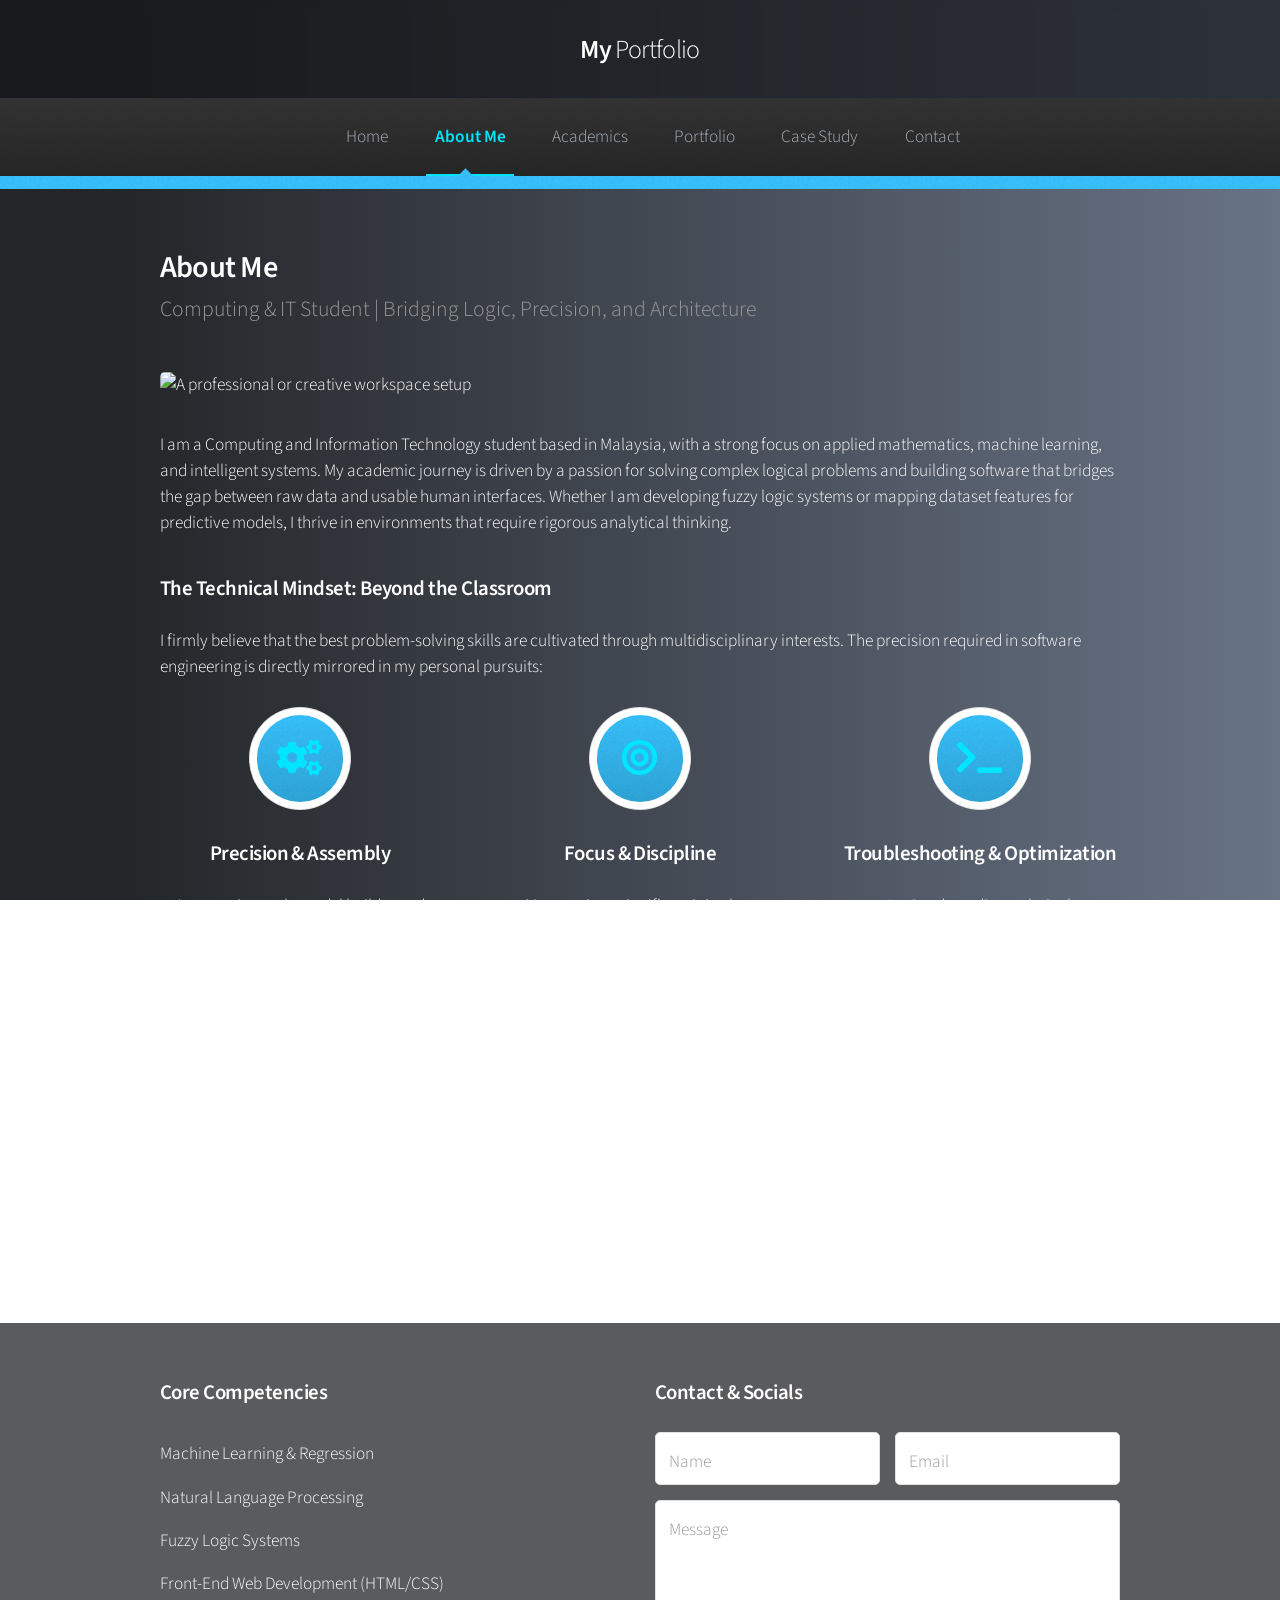
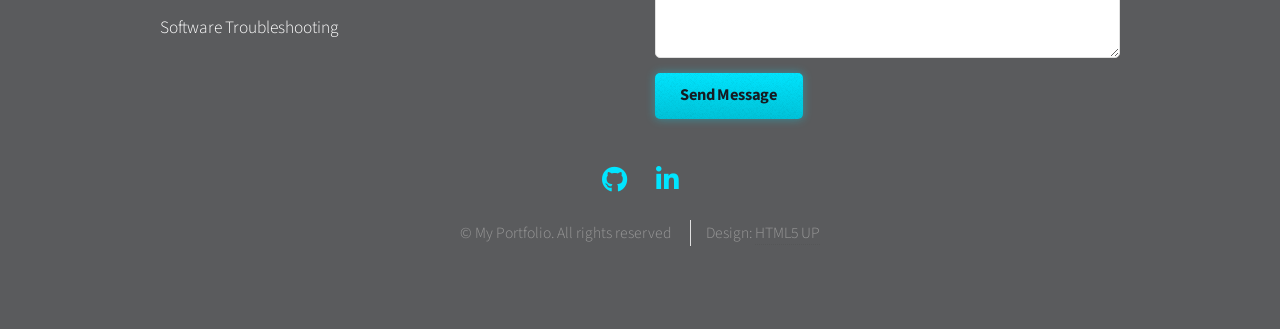
==== about.html @ 73c8ff6e "Add project files." ====
<!DOCTYPE HTML>
<html>
<head>
	<title>About Me | My Portfolio</title>
	<meta charset="utf-8" />
	<meta name="viewport" content="width=device-width, initial-scale=1, user-scalable=no" />
	<link rel="stylesheet" href="assets/css/main.css" />
</head>
<body class="is-preload">
	<div id="page-wrapper">

		<div id="header">

			<h1><a href="index.html" id="logo">My <em>Portfolio</em></a></h1>

			<nav id="nav">
				<ul>
					<li><a href="index.html">Home</a></li>
					<li class="current"><a href="about.html">About Me</a></li>
					<li><a href="academics.html">Academics</a></li>
					<li><a href="portfolio.html">Portfolio</a></li>
					<li><a href="project-details.html">Case Study</a></li>
					<li><a href="contact.html">Contact</a></li>
				</ul>
			</nav>

		</div>

		<section class="wrapper style1">
			<div class="container">
				<div id="content">

					<article>
						<header>
							<h2>About Me</h2>
							<p>Computing & IT Student | Bridging Logic, Precision, and Architecture</p>
						</header>

						<span class="image featured"><img src="images/pic05.jpg" alt="A professional or creative workspace setup" /></span>

						<p>I am a Computing and Information Technology student based in Malaysia, with a strong focus on applied mathematics, machine learning, and intelligent systems. My academic journey is driven by a passion for solving complex logical problems and building software that bridges the gap between raw data and usable human interfaces. Whether I am developing fuzzy logic systems or mapping dataset features for predictive models, I thrive in environments that require rigorous analytical thinking.</p>

						<h3>The Technical Mindset: Beyond the Classroom</h3>
						<p>I firmly believe that the best problem-solving skills are cultivated through multidisciplinary interests. The precision required in software engineering is directly mirrored in my personal pursuits:</p>

						<div class="row gtr-200">
							<section class="col-4 col-12-narrower">
								<div class="box highlight">
									<i class="icon solid major fa-cogs"></i>
									<h3>Precision & Assembly</h3>
									<p>As an active scale model builder and figure collector, I specialize in complex assembly and meticulous maintenance. This extreme patience translates directly to writing clean, modular code and structuring complex system architectures without losing sight of the smallest details.</p>
								</div>
							</section>
							<section class="col-4 col-12-narrower">
								<div class="box highlight">
									<i class="icon solid major fa-bullseye"></i>
									<h3>Focus & Discipline</h3>
									<p>My experience in rifle training has instilled a deep sense of discipline, absolute focus, and the ability to operate with precision under pressure—essential traits when debugging critical system failures or meeting strict project deadlines.</p>
								</div>
							</section>
							<section class="col-4 col-12-narrower">
								<div class="box highlight">
									<i class="icon solid major fa-terminal"></i>
									<h3>Troubleshooting & Optimization</h3>
									<p>I enjoy deep-dive technical troubleshooting, frequently modifying PC game files and deploying software extenders to resolve script conflicts, optimize hardware performance, and push system capabilities to their limits.</p>
								</div>
							</section>
						</div>

						<h3>Looking Forward</h3>
						<p>I am constantly expanding my technical stack. In the upcoming academic term, I will be deepening my expertise by taking advanced coursework in Neural Networks, Digital Image Processing, and Software Engineering. I am eager to apply these sophisticated computing concepts to practical, real-world development environments.</p>
					</article>

				</div>
			</div>
		</section>

		<div id="footer">
			<div class="container">
				<div class="row">
					<section class="col-6 col-12-narrower">
						<h3>Core Competencies</h3>
						<ul class="links">
							<li>Machine Learning & Regression</li>
							<li>Natural Language Processing</li>
							<li>Fuzzy Logic Systems</li>
							<li>Front-End Web Development (HTML/CSS)</li>
							<li>Software Troubleshooting</li>
						</ul>
					</section>
					<section class="col-6 col-12-narrower">
						<h3>Contact & Socials</h3>
						<form>
							<div class="row gtr-50">
								<div class="col-6 col-12-mobilep">
									<input type="text" name="name" id="name" placeholder="Name" />
								</div>
								<div class="col-6 col-12-mobilep">
									<input type="email" name="email" id="email" placeholder="Email" />
								</div>
								<div class="col-12">
									<textarea name="message" id="message" placeholder="Message" rows="5"></textarea>
								</div>
								<div class="col-12">
									<ul class="actions">
										<li><input type="submit" class="button alt" value="Send Message" /></li>
									</ul>
								</div>
							</div>
						</form>
					</section>
				</div>
			</div>

			<ul class="icons">
				<li><a href="#" class="icon brands fa-github"><span class="label">GitHub</span></a></li>
				<li><a href="#" class="icon brands fa-linkedin-in"><span class="label">LinkedIn</span></a></li>
			</ul>

			<div class="copyright">
				<ul class="menu">
					<li>&copy; My Portfolio. All rights reserved</li>
					<li>Design: <a href="http://html5up.net">HTML5 UP</a></li>
				</ul>
			</div>

		</div>

	</div>

	<script src="assets/js/jquery.min.js"></script>
	<script src="assets/js/jquery.dropotron.min.js"></script>
	<script src="assets/js/browser.min.js"></script>
	<script src="assets/js/breakpoints.min.js"></script>
	<script src="assets/js/util.js"></script>
	<script src="assets/js/main.js"></script>

</body>
</html>
---- assets/css/main.css ----
@import url("fontawesome-all.min.css");
@import url("https://fonts.googleapis.com/css?family=Source+Sans+Pro:300,300italic,600,600italic");

/*
	Arcana by HTML5 UP
	html5up.net | @ajlkn
	Free for personal and commercial use under the CCA 3.0 license (html5up.net/license)
*/

html, body, div, span, applet, object,
iframe, h1, h2, h3, h4, h5, h6, p, blockquote,
pre, a, abbr, acronym, address, big, cite,
code, del, dfn, em, img, ins, kbd, q, s, samp,
small, strike, strong, sub, sup, tt, var, b,
u, i, center, dl, dt, dd, ol, ul, li, fieldset,
form, label, legend, table, caption, tbody,
tfoot, thead, tr, th, td, article, aside,
canvas, details, embed, figure, figcaption,
footer, header, hgroup, menu, nav, output, ruby,
section, summary, time, mark, audio, video {
	margin: 0;
	padding: 0;
	border: 0;
	font-size: 100%;
	font: inherit;
	vertical-align: baseline;}

article, aside, details, figcaption, figure,
footer, header, hgroup, menu, nav, section {
	display: block;}

body {
	line-height: 1;
}

ol, ul {
	list-style: none;
}

blockquote, q {
	quotes: none;
}

	blockquote:before, blockquote:after, q:before, q:after {
		content: '';
		content: none;
	}

table {
	border-collapse: collapse;
	border-spacing: 0;
}

body {
	-webkit-text-size-adjust: none;
}

mark {
	background-color: transparent;
	color: inherit;
}

input::-moz-focus-inner {
	border: 0;
	padding: 0;
}

input, select, textarea {
	-moz-appearance: none;
	-webkit-appearance: none;
	-ms-appearance: none;
	appearance: none;
}

/* Basic */

	html {
		box-sizing: border-box;
	}

	*, *:before, *:after {
		box-sizing: inherit;
	}

	body {
		background: #f7f7f7 url("images/bg01.png");
	}

		body.is-preload *, body.is-preload *:before, body.is-preload *:after {
			-moz-animation: none !important;
			-webkit-animation: none !important;
			-ms-animation: none !important;
			animation: none !important;
			-moz-transition: none !important;
			-webkit-transition: none !important;
			-ms-transition: none !important;
			transition: none !important;
		}

	body, input, select, textarea {
		color: #474747;
		font-family: 'Source Sans Pro', sans-serif;
		font-size: 16pt;
		font-weight: 300;
		line-height: 1.65em;
	}

	a {
		-moz-transition: color 0.2s ease-in-out, border-color 0.2s ease-in-out, opacity 0.2s ease-in-out;
		-webkit-transition: color 0.2s ease-in-out, border-color 0.2s ease-in-out, opacity 0.2s ease-in-out;
		-ms-transition: color 0.2s ease-in-out, border-color 0.2s ease-in-out, opacity 0.2s ease-in-out;
		transition: color 0.2s ease-in-out, border-color 0.2s ease-in-out, opacity 0.2s ease-in-out;
		color: #37c0fb;
		text-decoration: none;
		border-bottom: dotted 1px;
	}

		a:hover {
			color: #37c0fb;
			border-bottom-color: transparent;
		}

	strong, b {
		font-weight: 600;
	}

	em, i {
		font-style: italic;
	}

	p, ul, ol, dl, table, blockquote {
		margin: 0 0 2em 0;
	}

	h1, h2, h3, h4, h5, h6 {
		color: inherit;
		font-weight: 600;
		line-height: 1.75em;
		margin-bottom: 1em;
	}

		h1 a, h2 a, h3 a, h4 a, h5 a, h6 a {
			color: inherit;
			text-decoration: none;
		}

		h1 em, h2 em, h3 em, h4 em, h5 em, h6 em {
			font-style: normal;
			font-weight: 300;
		}

	h2 {
		font-size: 1.75em;
		letter-spacing: -0.025em;
	}

	h3 {
		font-size: 1.2em;
		letter-spacing: -0.025em;
	}

	sub {
		font-size: 0.8em;
		position: relative;
		top: 0.5em;
	}

	sup {
		font-size: 0.8em;
		position: relative;
		top: -0.5em;
	}

	hr {
		border-top: solid 1px #e0e0e0;
		border: 0;
		margin-bottom: 1.5em;
	}

	blockquote {
		border-left: solid 0.5em #e0e0e0;
		font-style: italic;
		padding: 1em 0 1em 2em;
	}

/* Container */

	.container {
		margin: 0 auto;
		max-width: 100%;
		width: 1400px;
	}

		@media screen and (max-width: 1680px) {

			.container {
				width: 1200px;
			}

		}

		@media screen and (max-width: 1280px) {

			.container {
				width: 960px;
			}

		}

		@media screen and (max-width: 980px) {

			.container {
				width: 95%;
			}

		}

		@media screen and (max-width: 840px) {

			.container {
				width: 95%;
			}

		}

		@media screen and (max-width: 736px) {

			.container {
				width: 90%;
			}

		}

		@media screen and (max-width: 480px) {

			.container {
				width: 100%;
			}

		}

/* Row */

	.row {
		display: flex;
		flex-wrap: wrap;
		box-sizing: border-box;
		align-items: stretch;
	}

		.row > * {
			box-sizing: border-box;
		}

		.row.gtr-uniform > * > :last-child {
			margin-bottom: 0;
		}

		.row.aln-left {
			justify-content: flex-start;
		}

		.row.aln-center {
			justify-content: center;
		}

		.row.aln-right {
			justify-content: flex-end;
		}

		.row.aln-top {
			align-items: flex-start;
		}

		.row.aln-middle {
			align-items: center;
		}

		.row.aln-bottom {
			align-items: flex-end;
		}

		.row > .imp {
			order: -1;
		}

		.row > .col-1 {
			width: 8.33333%;
		}

		.row > .off-1 {
			margin-left: 8.33333%;
		}

		.row > .col-2 {
			width: 16.66667%;
		}

		.row > .off-2 {
			margin-left: 16.66667%;
		}

		.row > .col-3 {
			width: 25%;
		}

		.row > .off-3 {
			margin-left: 25%;
		}

		.row > .col-4 {
			width: 33.33333%;
		}

		.row > .off-4 {
			margin-left: 33.33333%;
		}

		.row > .col-5 {
			width: 41.66667%;
		}

		.row > .off-5 {
			margin-left: 41.66667%;
		}

		.row > .col-6 {
			width: 50%;
		}

		.row > .off-6 {
			margin-left: 50%;
		}

		.row > .col-7 {
			width: 58.33333%;
		}

		.row > .off-7 {
			margin-left: 58.33333%;
		}

		.row > .col-8 {
			width: 66.66667%;
		}

		.row > .off-8 {
			margin-left: 66.66667%;
		}

		.row > .col-9 {
			width: 75%;
		}

		.row > .off-9 {
			margin-left: 75%;
		}

		.row > .col-10 {
			width: 83.33333%;
		}

		.row > .off-10 {
			margin-left: 83.33333%;
		}

		.row > .col-11 {
			width: 91.66667%;
		}

		.row > .off-11 {
			margin-left: 91.66667%;
		}

		.row > .col-12 {
			width: 100%;
		}

		.row > .off-12 {
			margin-left: 100%;
		}

		.row.gtr-0 {
			margin-top: 0px;
			margin-left: 0px;
		}

			.row.gtr-0 > * {
				padding: 0px 0 0 0px;
			}

			.row.gtr-0.gtr-uniform {
				margin-top: 0px;
			}

				.row.gtr-0.gtr-uniform > * {
					padding-top: 0px;
				}

		.row.gtr-25 {
			margin-top: -12.5px;
			margin-left: -12.5px;
		}

			.row.gtr-25 > * {
				padding: 12.5px 0 0 12.5px;
			}

			.row.gtr-25.gtr-uniform {
				margin-top: -12.5px;
			}

				.row.gtr-25.gtr-uniform > * {
					padding-top: 12.5px;
				}

		.row.gtr-50 {
			margin-top: -25px;
			margin-left: -25px;
		}

			.row.gtr-50 > * {
				padding: 25px 0 0 25px;
			}

			.row.gtr-50.gtr-uniform {
				margin-top: -25px;
			}

				.row.gtr-50.gtr-uniform > * {
					padding-top: 25px;
				}

		.row {
			margin-top: -50px;
			margin-left: -50px;
		}

			.row > * {
				padding: 50px 0 0 50px;
			}

			.row.gtr-uniform {
				margin-top: -50px;
			}

				.row.gtr-uniform > * {
					padding-top: 50px;
				}

		.row.gtr-150 {
			margin-top: -75px;
			margin-left: -75px;
		}

			.row.gtr-150 > * {
				padding: 75px 0 0 75px;
			}

			.row.gtr-150.gtr-uniform {
				margin-top: -75px;
			}

				.row.gtr-150.gtr-uniform > * {
					padding-top: 75px;
				}

		.row.gtr-200 {
			margin-top: -100px;
			margin-left: -100px;
		}

			.row.gtr-200 > * {
				padding: 100px 0 0 100px;
			}

			.row.gtr-200.gtr-uniform {
				margin-top: -100px;
			}

				.row.gtr-200.gtr-uniform > * {
					padding-top: 100px;
				}

		@media screen and (max-width: 1680px) {

			.row {
				display: flex;
				flex-wrap: wrap;
				box-sizing: border-box;
				align-items: stretch;
			}

				.row > * {
					box-sizing: border-box;
				}

				.row.gtr-uniform > * > :last-child {
					margin-bottom: 0;
				}

				.row.aln-left {
					justify-content: flex-start;
				}

				.row.aln-center {
					justify-content: center;
				}

				.row.aln-right {
					justify-content: flex-end;
				}

				.row.aln-top {
					align-items: flex-start;
				}

				.row.aln-middle {
					align-items: center;
				}

				.row.aln-bottom {
					align-items: flex-end;
				}

				.row > .imp-wide {
					order: -1;
				}

				.row > .col-1-wide {
					width: 8.33333%;
				}

				.row > .off-1-wide {
					margin-left: 8.33333%;
				}

				.row > .col-2-wide {
					width: 16.66667%;
				}

				.row > .off-2-wide {
					margin-left: 16.66667%;
				}

				.row > .col-3-wide {
					width: 25%;
				}

				.row > .off-3-wide {
					margin-left: 25%;
				}

				.row > .col-4-wide {
					width: 33.33333%;
				}

				.row > .off-4-wide {
					margin-left: 33.33333%;
				}

				.row > .col-5-wide {
					width: 41.66667%;
				}

				.row > .off-5-wide {
					margin-left: 41.66667%;
				}

				.row > .col-6-wide {
					width: 50%;
				}

				.row > .off-6-wide {
					margin-left: 50%;
				}

				.row > .col-7-wide {
					width: 58.33333%;
				}

				.row > .off-7-wide {
					margin-left: 58.33333%;
				}

				.row > .col-8-wide {
					width: 66.66667%;
				}

				.row > .off-8-wide {
					margin-left: 66.66667%;
				}

				.row > .col-9-wide {
					width: 75%;
				}

				.row > .off-9-wide {
					margin-left: 75%;
				}

				.row > .col-10-wide {
					width: 83.33333%;
				}

				.row > .off-10-wide {
					margin-left: 83.33333%;
				}

				.row > .col-11-wide {
					width: 91.66667%;
				}

				.row > .off-11-wide {
					margin-left: 91.66667%;
				}

				.row > .col-12-wide {
					width: 100%;
				}

				.row > .off-12-wide {
					margin-left: 100%;
				}

				.row.gtr-0 {
					margin-top: 0px;
					margin-left: 0px;
				}

					.row.gtr-0 > * {
						padding: 0px 0 0 0px;
					}

					.row.gtr-0.gtr-uniform {
						margin-top: 0px;
					}

						.row.gtr-0.gtr-uniform > * {
							padding-top: 0px;
						}

				.row.gtr-25 {
					margin-top: -10px;
					margin-left: -10px;
				}

					.row.gtr-25 > * {
						padding: 10px 0 0 10px;
					}

					.row.gtr-25.gtr-uniform {
						margin-top: -10px;
					}

						.row.gtr-25.gtr-uniform > * {
							padding-top: 10px;
						}

				.row.gtr-50 {
					margin-top: -20px;
					margin-left: -20px;
				}

					.row.gtr-50 > * {
						padding: 20px 0 0 20px;
					}

					.row.gtr-50.gtr-uniform {
						margin-top: -20px;
					}

						.row.gtr-50.gtr-uniform > * {
							padding-top: 20px;
						}

				.row {
					margin-top: -40px;
					margin-left: -40px;
				}

					.row > * {
						padding: 40px 0 0 40px;
					}

					.row.gtr-uniform {
						margin-top: -40px;
					}

						.row.gtr-uniform > * {
							padding-top: 40px;
						}

				.row.gtr-150 {
					margin-top: -60px;
					margin-left: -60px;
				}

					.row.gtr-150 > * {
						padding: 60px 0 0 60px;
					}

					.row.gtr-150.gtr-uniform {
						margin-top: -60px;
					}

						.row.gtr-150.gtr-uniform > * {
							padding-top: 60px;
						}

				.row.gtr-200 {
					margin-top: -80px;
					margin-left: -80px;
				}

					.row.gtr-200 > * {
						padding: 80px 0 0 80px;
					}

					.row.gtr-200.gtr-uniform {
						margin-top: -80px;
					}

						.row.gtr-200.gtr-uniform > * {
							padding-top: 80px;
						}

		}

		@media screen and (max-width: 1280px) {

			.row {
				display: flex;
				flex-wrap: wrap;
				box-sizing: border-box;
				align-items: stretch;
			}

				.row > * {
					box-sizing: border-box;
				}

				.row.gtr-uniform > * > :last-child {
					margin-bottom: 0;
				}

				.row.aln-left {
					justify-content: flex-start;
				}

				.row.aln-center {
					justify-content: center;
				}

				.row.aln-right {
					justify-content: flex-end;
				}

				.row.aln-top {
					align-items: flex-start;
				}

				.row.aln-middle {
					align-items: center;
				}

				.row.aln-bottom {
					align-items: flex-end;
				}

				.row > .imp-normal {
					order: -1;
				}

				.row > .col-1-normal {
					width: 8.33333%;
				}

				.row > .off-1-normal {
					margin-left: 8.33333%;
				}

				.row > .col-2-normal {
					width: 16.66667%;
				}

				.row > .off-2-normal {
					margin-left: 16.66667%;
				}

				.row > .col-3-normal {
					width: 25%;
				}

				.row > .off-3-normal {
					margin-left: 25%;
				}

				.row > .col-4-normal {
					width: 33.33333%;
				}

				.row > .off-4-normal {
					margin-left: 33.33333%;
				}

				.row > .col-5-normal {
					width: 41.66667%;
				}

				.row > .off-5-normal {
					margin-left: 41.66667%;
				}

				.row > .col-6-normal {
					width: 50%;
				}

				.row > .off-6-normal {
					margin-left: 50%;
				}

				.row > .col-7-normal {
					width: 58.33333%;
				}

				.row > .off-7-normal {
					margin-left: 58.33333%;
				}

				.row > .col-8-normal {
					width: 66.66667%;
				}

				.row > .off-8-normal {
					margin-left: 66.66667%;
				}

				.row > .col-9-normal {
					width: 75%;
				}

				.row > .off-9-normal {
					margin-left: 75%;
				}

				.row > .col-10-normal {
					width: 83.33333%;
				}

				.row > .off-10-normal {
					margin-left: 83.33333%;
				}

				.row > .col-11-normal {
					width: 91.66667%;
				}

				.row > .off-11-normal {
					margin-left: 91.66667%;
				}

				.row > .col-12-normal {
					width: 100%;
				}

				.row > .off-12-normal {
					margin-left: 100%;
				}

				.row.gtr-0 {
					margin-top: 0px;
					margin-left: 0px;
				}

					.row.gtr-0 > * {
						padding: 0px 0 0 0px;
					}

					.row.gtr-0.gtr-uniform {
						margin-top: 0px;
					}

						.row.gtr-0.gtr-uniform > * {
							padding-top: 0px;
						}

				.row.gtr-25 {
					margin-top: -7.5px;
					margin-left: -7.5px;
				}

					.row.gtr-25 > * {
						padding: 7.5px 0 0 7.5px;
					}

					.row.gtr-25.gtr-uniform {
						margin-top: -7.5px;
					}

						.row.gtr-25.gtr-uniform > * {
							padding-top: 7.5px;
						}

				.row.gtr-50 {
					margin-top: -15px;
					margin-left: -15px;
				}

					.row.gtr-50 > * {
						padding: 15px 0 0 15px;
					}

					.row.gtr-50.gtr-uniform {
						margin-top: -15px;
					}

						.row.gtr-50.gtr-uniform > * {
							padding-top: 15px;
						}

				.row {
					margin-top: -30px;
					margin-left: -30px;
				}

					.row > * {
						padding: 30px 0 0 30px;
					}

					.row.gtr-uniform {
						margin-top: -30px;
					}

						.row.gtr-uniform > * {
							padding-top: 30px;
						}

				.row.gtr-150 {
					margin-top: -45px;
					margin-left: -45px;
				}

					.row.gtr-150 > * {
						padding: 45px 0 0 45px;
					}

					.row.gtr-150.gtr-uniform {
						margin-top: -45px;
					}

						.row.gtr-150.gtr-uniform > * {
							padding-top: 45px;
						}

				.row.gtr-200 {
					margin-top: -60px;
					margin-left: -60px;
				}

					.row.gtr-200 > * {
						padding: 60px 0 0 60px;
					}

					.row.gtr-200.gtr-uniform {
						margin-top: -60px;
					}

						.row.gtr-200.gtr-uniform > * {
							padding-top: 60px;
						}

		}

		@media screen and (max-width: 980px) {

			.row {
				display: flex;
				flex-wrap: wrap;
				box-sizing: border-box;
				align-items: stretch;
			}

				.row > * {
					box-sizing: border-box;
				}

				.row.gtr-uniform > * > :last-child {
					margin-bottom: 0;
				}

				.row.aln-left {
					justify-content: flex-start;
				}

				.row.aln-center {
					justify-content: center;
				}

				.row.aln-right {
					justify-content: flex-end;
				}

				.row.aln-top {
					align-items: flex-start;
				}

				.row.aln-middle {
					align-items: center;
				}

				.row.aln-bottom {
					align-items: flex-end;
				}

				.row > .imp-narrow {
					order: -1;
				}

				.row > .col-1-narrow {
					width: 8.33333%;
				}

				.row > .off-1-narrow {
					margin-left: 8.33333%;
				}

				.row > .col-2-narrow {
					width: 16.66667%;
				}

				.row > .off-2-narrow {
					margin-left: 16.66667%;
				}

				.row > .col-3-narrow {
					width: 25%;
				}

				.row > .off-3-narrow {
					margin-left: 25%;
				}

				.row > .col-4-narrow {
					width: 33.33333%;
				}

				.row > .off-4-narrow {
					margin-left: 33.33333%;
				}

				.row > .col-5-narrow {
					width: 41.66667%;
				}

				.row > .off-5-narrow {
					margin-left: 41.66667%;
				}

				.row > .col-6-narrow {
					width: 50%;
				}

				.row > .off-6-narrow {
					margin-left: 50%;
				}

				.row > .col-7-narrow {
					width: 58.33333%;
				}

				.row > .off-7-narrow {
					margin-left: 58.33333%;
				}

				.row > .col-8-narrow {
					width: 66.66667%;
				}

				.row > .off-8-narrow {
					margin-left: 66.66667%;
				}

				.row > .col-9-narrow {
					width: 75%;
				}

				.row > .off-9-narrow {
					margin-left: 75%;
				}

				.row > .col-10-narrow {
					width: 83.33333%;
				}

				.row > .off-10-narrow {
					margin-left: 83.33333%;
				}

				.row > .col-11-narrow {
					width: 91.66667%;
				}

				.row > .off-11-narrow {
					margin-left: 91.66667%;
				}

				.row > .col-12-narrow {
					width: 100%;
				}

				.row > .off-12-narrow {
					margin-left: 100%;
				}

				.row.gtr-0 {
					margin-top: 0px;
					margin-left: 0px;
				}

					.row.gtr-0 > * {
						padding: 0px 0 0 0px;
					}

					.row.gtr-0.gtr-uniform {
						margin-top: 0px;
					}

						.row.gtr-0.gtr-uniform > * {
							padding-top: 0px;
						}

				.row.gtr-25 {
					margin-top: -7.5px;
					margin-left: -7.5px;
				}

					.row.gtr-25 > * {
						padding: 7.5px 0 0 7.5px;
					}

					.row.gtr-25.gtr-uniform {
						margin-top: -7.5px;
					}

						.row.gtr-25.gtr-uniform > * {
							padding-top: 7.5px;
						}

				.row.gtr-50 {
					margin-top: -15px;
					margin-left: -15px;
				}

					.row.gtr-50 > * {
						padding: 15px 0 0 15px;
					}

					.row.gtr-50.gtr-uniform {
						margin-top: -15px;
					}

						.row.gtr-50.gtr-uniform > * {
							padding-top: 15px;
						}

				.row {
					margin-top: -30px;
					margin-left: -30px;
				}

					.row > * {
						padding: 30px 0 0 30px;
					}

					.row.gtr-uniform {
						margin-top: -30px;
					}

						.row.gtr-uniform > * {
							padding-top: 30px;
						}

				.row.gtr-150 {
					margin-top: -45px;
					margin-left: -45px;
				}

					.row.gtr-150 > * {
						padding: 45px 0 0 45px;
					}

					.row.gtr-150.gtr-uniform {
						margin-top: -45px;
					}

						.row.gtr-150.gtr-uniform > * {
							padding-top: 45px;
						}

				.row.gtr-200 {
					margin-top: -60px;
					margin-left: -60px;
				}

					.row.gtr-200 > * {
						padding: 60px 0 0 60px;
					}

					.row.gtr-200.gtr-uniform {
						margin-top: -60px;
					}

						.row.gtr-200.gtr-uniform > * {
							padding-top: 60px;
						}

		}

		@media screen and (max-width: 840px) {

			.row {
				display: flex;
				flex-wrap: wrap;
				box-sizing: border-box;
				align-items: stretch;
			}

				.row > * {
					box-sizing: border-box;
				}

				.row.gtr-uniform > * > :last-child {
					margin-bottom: 0;
				}

				.row.aln-left {
					justify-content: flex-start;
				}

				.row.aln-center {
					justify-content: center;
				}

				.row.aln-right {
					justify-content: flex-end;
				}

				.row.aln-top {
					align-items: flex-start;
				}

				.row.aln-middle {
					align-items: center;
				}

				.row.aln-bottom {
					align-items: flex-end;
				}

				.row > .imp-narrower {
					order: -1;
				}

				.row > .col-1-narrower {
					width: 8.33333%;
				}

				.row > .off-1-narrower {
					margin-left: 8.33333%;
				}

				.row > .col-2-narrower {
					width: 16.66667%;
				}

				.row > .off-2-narrower {
					margin-left: 16.66667%;
				}

				.row > .col-3-narrower {
					width: 25%;
				}

				.row > .off-3-narrower {
					margin-left: 25%;
				}

				.row > .col-4-narrower {
					width: 33.33333%;
				}

				.row > .off-4-narrower {
					margin-left: 33.33333%;
				}

				.row > .col-5-narrower {
					width: 41.66667%;
				}

				.row > .off-5-narrower {
					margin-left: 41.66667%;
				}

				.row > .col-6-narrower {
					width: 50%;
				}

				.row > .off-6-narrower {
					margin-left: 50%;
				}

				.row > .col-7-narrower {
					width: 58.33333%;
				}

				.row > .off-7-narrower {
					margin-left: 58.33333%;
				}

				.row > .col-8-narrower {
					width: 66.66667%;
				}

				.row > .off-8-narrower {
					margin-left: 66.66667%;
				}

				.row > .col-9-narrower {
					width: 75%;
				}

				.row > .off-9-narrower {
					margin-left: 75%;
				}

				.row > .col-10-narrower {
					width: 83.33333%;
				}

				.row > .off-10-narrower {
					margin-left: 83.33333%;
				}

				.row > .col-11-narrower {
					width: 91.66667%;
				}

				.row > .off-11-narrower {
					margin-left: 91.66667%;
				}

				.row > .col-12-narrower {
					width: 100%;
				}

				.row > .off-12-narrower {
					margin-left: 100%;
				}

				.row.gtr-0 {
					margin-top: 0px;
					margin-left: 0px;
				}

					.row.gtr-0 > * {
						padding: 0px 0 0 0px;
					}

					.row.gtr-0.gtr-uniform {
						margin-top: 0px;
					}

						.row.gtr-0.gtr-uniform > * {
							padding-top: 0px;
						}

				.row.gtr-25 {
					margin-top: -7.5px;
					margin-left: -7.5px;
				}

					.row.gtr-25 > * {
						padding: 7.5px 0 0 7.5px;
					}

					.row.gtr-25.gtr-uniform {
						margin-top: -7.5px;
					}

						.row.gtr-25.gtr-uniform > * {
							padding-top: 7.5px;
						}

				.row.gtr-50 {
					margin-top: -15px;
					margin-left: -15px;
				}

					.row.gtr-50 > * {
						padding: 15px 0 0 15px;
					}

					.row.gtr-50.gtr-uniform {
						margin-top: -15px;
					}

						.row.gtr-50.gtr-uniform > * {
							padding-top: 15px;
						}

				.row {
					margin-top: -30px;
					margin-left: -30px;
				}

					.row > * {
						padding: 30px 0 0 30px;
					}

					.row.gtr-uniform {
						margin-top: -30px;
					}

						.row.gtr-uniform > * {
							padding-top: 30px;
						}

				.row.gtr-150 {
					margin-top: -45px;
					margin-left: -45px;
				}

					.row.gtr-150 > * {
						padding: 45px 0 0 45px;
					}

					.row.gtr-150.gtr-uniform {
						margin-top: -45px;
					}

						.row.gtr-150.gtr-uniform > * {
							padding-top: 45px;
						}

				.row.gtr-200 {
					margin-top: -60px;
					margin-left: -60px;
				}

					.row.gtr-200 > * {
						padding: 60px 0 0 60px;
					}

					.row.gtr-200.gtr-uniform {
						margin-top: -60px;
					}

						.row.gtr-200.gtr-uniform > * {
							padding-top: 60px;
						}

		}

		@media screen and (max-width: 736px) {

			.row {
				display: flex;
				flex-wrap: wrap;
				box-sizing: border-box;
				align-items: stretch;
			}

				.row > * {
					box-sizing: border-box;
				}

				.row.gtr-uniform > * > :last-child {
					margin-bottom: 0;
				}

				.row.aln-left {
					justify-content: flex-start;
				}

				.row.aln-center {
					justify-content: center;
				}

				.row.aln-right {
					justify-content: flex-end;
				}

				.row.aln-top {
					align-items: flex-start;
				}

				.row.aln-middle {
					align-items: center;
				}

				.row.aln-bottom {
					align-items: flex-end;
				}

				.row > .imp-mobile {
					order: -1;
				}

				.row > .col-1-mobile {
					width: 8.33333%;
				}

				.row > .off-1-mobile {
					margin-left: 8.33333%;
				}

				.row > .col-2-mobile {
					width: 16.66667%;
				}

				.row > .off-2-mobile {
					margin-left: 16.66667%;
				}

				.row > .col-3-mobile {
					width: 25%;
				}

				.row > .off-3-mobile {
					margin-left: 25%;
				}

				.row > .col-4-mobile {
					width: 33.33333%;
				}

				.row > .off-4-mobile {
					margin-left: 33.33333%;
				}

				.row > .col-5-mobile {
					width: 41.66667%;
				}

				.row > .off-5-mobile {
					margin-left: 41.66667%;
				}

				.row > .col-6-mobile {
					width: 50%;
				}

				.row > .off-6-mobile {
					margin-left: 50%;
				}

				.row > .col-7-mobile {
					width: 58.33333%;
				}

				.row > .off-7-mobile {
					margin-left: 58.33333%;
				}

				.row > .col-8-mobile {
					width: 66.66667%;
				}

				.row > .off-8-mobile {
					margin-left: 66.66667%;
				}

				.row > .col-9-mobile {
					width: 75%;
				}

				.row > .off-9-mobile {
					margin-left: 75%;
				}

				.row > .col-10-mobile {
					width: 83.33333%;
				}

				.row > .off-10-mobile {
					margin-left: 83.33333%;
				}

				.row > .col-11-mobile {
					width: 91.66667%;
				}

				.row > .off-11-mobile {
					margin-left: 91.66667%;
				}

				.row > .col-12-mobile {
					width: 100%;
				}

				.row > .off-12-mobile {
					margin-left: 100%;
				}

				.row.gtr-0 {
					margin-top: 0px;
					margin-left: 0px;
				}

					.row.gtr-0 > * {
						padding: 0px 0 0 0px;
					}

					.row.gtr-0.gtr-uniform {
						margin-top: 0px;
					}

						.row.gtr-0.gtr-uniform > * {
							padding-top: 0px;
						}

				.row.gtr-25 {
					margin-top: -5px;
					margin-left: -5px;
				}

					.row.gtr-25 > * {
						padding: 5px 0 0 5px;
					}

					.row.gtr-25.gtr-uniform {
						margin-top: -5px;
					}

						.row.gtr-25.gtr-uniform > * {
							padding-top: 5px;
						}

				.row.gtr-50 {
					margin-top: -10px;
					margin-left: -10px;
				}

					.row.gtr-50 > * {
						padding: 10px 0 0 10px;
					}

					.row.gtr-50.gtr-uniform {
						margin-top: -10px;
					}

						.row.gtr-50.gtr-uniform > * {
							padding-top: 10px;
						}

				.row {
					margin-top: -20px;
					margin-left: -20px;
				}

					.row > * {
						padding: 20px 0 0 20px;
					}

					.row.gtr-uniform {
						margin-top: -20px;
					}

						.row.gtr-uniform > * {
							padding-top: 20px;
						}

				.row.gtr-150 {
					margin-top: -30px;
					margin-left: -30px;
				}

					.row.gtr-150 > * {
						padding: 30px 0 0 30px;
					}

					.row.gtr-150.gtr-uniform {
						margin-top: -30px;
					}

						.row.gtr-150.gtr-uniform > * {
							padding-top: 30px;
						}

				.row.gtr-200 {
					margin-top: -40px;
					margin-left: -40px;
				}

					.row.gtr-200 > * {
						padding: 40px 0 0 40px;
					}

					.row.gtr-200.gtr-uniform {
						margin-top: -40px;
					}

						.row.gtr-200.gtr-uniform > * {
							padding-top: 40px;
						}

		}

		@media screen and (max-width: 480px) {

			.row {
				display: flex;
				flex-wrap: wrap;
				box-sizing: border-box;
				align-items: stretch;
			}

				.row > * {
					box-sizing: border-box;
				}

				.row.gtr-uniform > * > :last-child {
					margin-bottom: 0;
				}

				.row.aln-left {
					justify-content: flex-start;
				}

				.row.aln-center {
					justify-content: center;
				}

				.row.aln-right {
					justify-content: flex-end;
				}

				.row.aln-top {
					align-items: flex-start;
				}

				.row.aln-middle {
					align-items: center;
				}

				.row.aln-bottom {
					align-items: flex-end;
				}

				.row > .imp-mobilep {
					order: -1;
				}

				.row > .col-1-mobilep {
					width: 8.33333%;
				}

				.row > .off-1-mobilep {
					margin-left: 8.33333%;
				}

				.row > .col-2-mobilep {
					width: 16.66667%;
				}

				.row > .off-2-mobilep {
					margin-left: 16.66667%;
				}

				.row > .col-3-mobilep {
					width: 25%;
				}

				.row > .off-3-mobilep {
					margin-left: 25%;
				}

				.row > .col-4-mobilep {
					width: 33.33333%;
				}

				.row > .off-4-mobilep {
					margin-left: 33.33333%;
				}

				.row > .col-5-mobilep {
					width: 41.66667%;
				}

				.row > .off-5-mobilep {
					margin-left: 41.66667%;
				}

				.row > .col-6-mobilep {
					width: 50%;
				}

				.row > .off-6-mobilep {
					margin-left: 50%;
				}

				.row > .col-7-mobilep {
					width: 58.33333%;
				}

				.row > .off-7-mobilep {
					margin-left: 58.33333%;
				}

				.row > .col-8-mobilep {
					width: 66.66667%;
				}

				.row > .off-8-mobilep {
					margin-left: 66.66667%;
				}

				.row > .col-9-mobilep {
					width: 75%;
				}

				.row > .off-9-mobilep {
					margin-left: 75%;
				}

				.row > .col-10-mobilep {
					width: 83.33333%;
				}

				.row > .off-10-mobilep {
					margin-left: 83.33333%;
				}

				.row > .col-11-mobilep {
					width: 91.66667%;
				}

				.row > .off-11-mobilep {
					margin-left: 91.66667%;
				}

				.row > .col-12-mobilep {
					width: 100%;
				}

				.row > .off-12-mobilep {
					margin-left: 100%;
				}

				.row.gtr-0 {
					margin-top: 0px;
					margin-left: 0px;
				}

					.row.gtr-0 > * {
						padding: 0px 0 0 0px;
					}

					.row.gtr-0.gtr-uniform {
						margin-top: 0px;
					}

						.row.gtr-0.gtr-uniform > * {
							padding-top: 0px;
						}

				.row.gtr-25 {
					margin-top: -5px;
					margin-left: -5px;
				}

					.row.gtr-25 > * {
						padding: 5px 0 0 5px;
					}

					.row.gtr-25.gtr-uniform {
						margin-top: -5px;
					}

						.row.gtr-25.gtr-uniform > * {
							padding-top: 5px;
						}

				.row.gtr-50 {
					margin-top: -10px;
					margin-left: -10px;
				}

					.row.gtr-50 > * {
						padding: 10px 0 0 10px;
					}

					.row.gtr-50.gtr-uniform {
						margin-top: -10px;
					}

						.row.gtr-50.gtr-uniform > * {
							padding-top: 10px;
						}

				.row {
					margin-top: -20px;
					margin-left: -20px;
				}

					.row > * {
						padding: 20px 0 0 20px;
					}

					.row.gtr-uniform {
						margin-top: -20px;
					}

						.row.gtr-uniform > * {
							padding-top: 20px;
						}

				.row.gtr-150 {
					margin-top: -30px;
					margin-left: -30px;
				}

					.row.gtr-150 > * {
						padding: 30px 0 0 30px;
					}

					.row.gtr-150.gtr-uniform {
						margin-top: -30px;
					}

						.row.gtr-150.gtr-uniform > * {
							padding-top: 30px;
						}

				.row.gtr-200 {
					margin-top: -40px;
					margin-left: -40px;
				}

					.row.gtr-200 > * {
						padding: 40px 0 0 40px;
					}

					.row.gtr-200.gtr-uniform {
						margin-top: -40px;
					}

						.row.gtr-200.gtr-uniform > * {
							padding-top: 40px;
						}

		}

/* Section/Article */

	section.special, article.special {
		text-align: center;
	}

	header p {
		color: #999;
		font-size: 1.25em;
		position: relative;
		margin-top: -1.25em;
		margin-bottom: 2.25em;
	}

	header.major {
		text-align: center;
		margin: 0 0 2em 0;
	}

		header.major h2 {
			font-size: 2.25em;
		}

		header.major p {
			position: relative;
			border-top: solid 1px #e0e0e0;
			padding: 1em 0 0 0;
			margin: 0;
			top: -1em;
			font-size: 1.5em;
			letter-spacing: -0.025em;
		}

	footer {
		margin: 0 0 3em 0;
	}

		footer > :last-child {
			margin-bottom: 0;
		}

		footer.major {
			padding-top: 3em;
		}

/* Form */

	input[type="text"],
	input[type="password"],
	input[type="email"],
	textarea {
		-moz-appearance: none;
		-webkit-appearance: none;
		-ms-appearance: none;
		appearance: none;
		-moz-transition: border-color 0.2s ease-in-out;
		-webkit-transition: border-color 0.2s ease-in-out;
		-ms-transition: border-color 0.2s ease-in-out;
		transition: border-color 0.2s ease-in-out;
		background: #fff;
		border: solid 1px #e0e0e0;
		border-radius: 5px;
		color: inherit;
		display: block;
		outline: 0;
		padding: 0.75em;
		text-decoration: none;
		width: 100%;
	}

		input[type="text"]:focus,
		input[type="password"]:focus,
		input[type="email"]:focus,
		textarea:focus {
			border-color: #37c0fb;
		}

	input[type="text"],
	input[type="password"],
	input[type="email"] {
		line-height: 1em;
	}

	label {
		display: block;
		color: inherit;
		font-weight: 600;
		line-height: 1.75em;
		margin-bottom: 0.5em;
	}

	::-webkit-input-placeholder {
		color: #999;
		position: relative;
		top: 3px;
	}

	:-moz-placeholder {
		color: #999;
	}

	::-moz-placeholder {
		color: #999;
	}

	:-ms-input-placeholder {
		color: #999;
	}

/* Image */

	.image {
		border: 0;
		display: inline-block;
		position: relative;
		border-radius: 5px;
	}

		.image img {
			display: block;
			border-radius: 5px;
		}

		.image.left {
			display: block;
			float: left;
			margin: 0 2em 2em 0;
			position: relative;
			top: 0.25em;
		}

			.image.left img {
				display: block;
				width: 100%;
			}

		.image.fit {
			display: block;
		}

			.image.fit img {
				display: block;
				width: 100%;
			}

		.image.featured {
			display: block;
			margin: 0 0 2em 0;
		}

			.image.featured img {
				display: block;
				width: 100%;
			}

/* Icon */

	.icon {
		text-decoration: none;
		position: relative;
		text-decoration: none;
	}

		.icon:before {
			-moz-osx-font-smoothing: grayscale;
			-webkit-font-smoothing: antialiased;
			display: inline-block;
			font-style: normal;
			font-variant: normal;
			text-rendering: auto;
			line-height: 1;
			text-transform: none !important;
			font-family: 'Font Awesome 5 Free';
			font-weight: 400;
		}

		.icon > .label {
			display: none;
		}

		.icon:before {
			line-height: inherit;
		}

		.icon.solid:before {
			font-weight: 900;
		}

		.icon.brands:before {
			font-family: 'Font Awesome 5 Brands';
		}

		.icon.major {
			text-align: center;
			cursor: default;
			background-color: #37c0fb;
			background-image: -moz-linear-gradient(top, rgba(0,0,0,0), rgba(0,0,0,0.15)), url("images/bg01.png");
			background-image: -webkit-linear-gradient(top, rgba(0,0,0,0), rgba(0,0,0,0.15)), url("images/bg01.png");
			background-image: -ms-linear-gradient(top, rgba(0,0,0,0), rgba(0,0,0,0.15)), url("images/bg01.png");
			background-image: linear-gradient(top, rgba(0,0,0,0), rgba(0,0,0,0.15)), url("images/bg01.png");
			color: #fff;
			border-radius: 100%;
			display: inline-block;
			width: 5em;
			height: 5em;
			line-height: 5em;
			box-shadow: 0 0 0 7px white, 0 0 0 8px #e0e0e0;
			margin: 0 0 2em 0;
		}

			.icon.major:before {
				font-size: 36px;
			}

/* Lists */

	ol {
		list-style: decimal;
		padding-left: 1.25em;
	}

		ol li {
			padding-left: 0.25em;
		}

	ul {
		list-style: disc;
		padding-left: 1em;
	}

		ul li {
			padding-left: 0.5em;
		}

/* Links */

	ul.links {
		list-style: none;
		padding-left: 0;
	}

		ul.links li {
			line-height: 2.5em;
			padding-left: 0;
		}

/* Icons */

	ul.icons {
		cursor: default;
		list-style: none;
		padding-left: 0;
	}

		ul.icons li {
			display: inline-block;
			line-height: 1em;
			padding-left: 1.5em;
		}

			ul.icons li:first-child {
				padding-left: 0;
			}

			ul.icons li a, ul.icons li span {
				font-size: 2em;
				border: 0;
			}

/* Menu */

	ul.menu {
		list-style: none;
		padding-left: 0;
	}

		ul.menu li {
			border-left: solid 1px #e0e0e0;
			display: inline-block;
			padding: 0 0 0 1em;
			margin: 0 0 0 1em;
		}

			ul.menu li:first-child {
				border-left: 0;
				margin-left: 0;
				padding-left: 0;
			}

/* Actions */

	ul.actions {
		display: -moz-flex;
		display: -webkit-flex;
		display: -ms-flex;
		display: flex;
		cursor: default;
		list-style: none;
		margin-left: -1em;
		padding-left: 0;
	}

		ul.actions li {
			padding: 0 0 0 1em;
			vertical-align: middle;
		}

		ul.actions.special {
			-moz-justify-content: center;
			-webkit-justify-content: center;
			-ms-justify-content: center;
			justify-content: center;
			width: 100%;
			margin-left: 0;
		}

			ul.actions.special li:first-child {
				padding-left: 0;
			}

		ul.actions.stacked {
			-moz-flex-direction: column;
			-webkit-flex-direction: column;
			-ms-flex-direction: column;
			flex-direction: column;
			margin-left: 0;
		}

			ul.actions.stacked li {
				padding: 1.25em 0 0 0;
			}

				ul.actions.stacked li:first-child {
					padding-top: 0;
				}

		ul.actions.fit {
			width: calc(100% + 1em);
		}

			ul.actions.fit li {
				-moz-flex-grow: 1;
				-webkit-flex-grow: 1;
				-ms-flex-grow: 1;
				flex-grow: 1;
				-moz-flex-shrink: 1;
				-webkit-flex-shrink: 1;
				-ms-flex-shrink: 1;
				flex-shrink: 1;
				width: 100%;
			}

				ul.actions.fit li > * {
					width: 100%;
				}

			ul.actions.fit.stacked {
				width: 100%;
			}

		@media screen and (max-width: 736px) {

			ul.actions:not(.fixed) {
				-moz-flex-direction: column;
				-webkit-flex-direction: column;
				-ms-flex-direction: column;
				flex-direction: column;
				margin-left: 0;
				width: 100% !important;
			}

				ul.actions:not(.fixed) li {
					-moz-flex-grow: 1;
					-webkit-flex-grow: 1;
					-ms-flex-grow: 1;
					flex-grow: 1;
					-moz-flex-shrink: 1;
					-webkit-flex-shrink: 1;
					-ms-flex-shrink: 1;
					flex-shrink: 1;
					padding: 1em 0 0 0;
					text-align: center;
					width: 100%;
				}

					ul.actions:not(.fixed) li > * {
						width: 100%;
					}

					ul.actions:not(.fixed) li:first-child {
						padding-top: 0;
					}

					ul.actions:not(.fixed) li input[type="submit"],
					ul.actions:not(.fixed) li input[type="reset"],
					ul.actions:not(.fixed) li input[type="button"],
					ul.actions:not(.fixed) li button,
					ul.actions:not(.fixed) li .button {
						width: 100%;
					}

						ul.actions:not(.fixed) li input[type="submit"].icon:before,
						ul.actions:not(.fixed) li input[type="reset"].icon:before,
						ul.actions:not(.fixed) li input[type="button"].icon:before,
						ul.actions:not(.fixed) li button.icon:before,
						ul.actions:not(.fixed) li .button.icon:before {
							margin-left: -0.5em;
						}

		}

/* Tables */

	table {
		width: 100%;
	}

		table.default {
			width: 100%;
		}

			table.default tbody tr {
				border-bottom: solid 1px #e0e0e0;
			}

			table.default td {
				padding: 0.5em 1em 0.5em 1em;
			}

			table.default th {
				font-weight: 600;
				padding: 0.5em 1em 0.5em 1em;
				text-align: left;
			}

			table.default thead {
				background-color: #555555;
				background-image: -moz-linear-gradient(top, rgba(0,0,0,0), rgba(0,0,0,0.15)), url("images/bg01.png");
				background-image: -webkit-linear-gradient(top, rgba(0,0,0,0), rgba(0,0,0,0.15)), url("images/bg01.png");
				background-image: -ms-linear-gradient(top, rgba(0,0,0,0), rgba(0,0,0,0.15)), url("images/bg01.png");
				background-image: linear-gradient(top, rgba(0,0,0,0), rgba(0,0,0,0.15)), url("images/bg01.png");
				color: #fff;
			}

/* Button */

	input[type="submit"],
	input[type="reset"],
	input[type="button"],
	button,
	.button {
		-moz-appearance: none;
		-webkit-appearance: none;
		-ms-appearance: none;
		appearance: none;
		-moz-transition: background-color 0.2s ease-in-out, color 0.2s ease-in-out, box-shadow 0.2s ease-in-out;
		-webkit-transition: background-color 0.2s ease-in-out, color 0.2s ease-in-out, box-shadow 0.2s ease-in-out;
		-ms-transition: background-color 0.2s ease-in-out, color 0.2s ease-in-out, box-shadow 0.2s ease-in-out;
		transition: background-color 0.2s ease-in-out, color 0.2s ease-in-out, box-shadow 0.2s ease-in-out;
		background-image: -moz-linear-gradient(top, rgba(0,0,0,0), rgba(0,0,0,0.15)), url("images/bg01.png");
		background-image: -webkit-linear-gradient(top, rgba(0,0,0,0), rgba(0,0,0,0.15)), url("images/bg01.png");
		background-image: -ms-linear-gradient(top, rgba(0,0,0,0), rgba(0,0,0,0.15)), url("images/bg01.png");
		background-image: linear-gradient(top, rgba(0,0,0,0), rgba(0,0,0,0.15)), url("images/bg01.png");
		background-color: #37c0fb;
		border-radius: 5px;
		border: 0;
		color: #fff;
		cursor: pointer;
		display: inline-block;
		padding: 0 1.5em;
		line-height: 2.75em;
		min-width: 9em;
		text-align: center;
		text-decoration: none;
		font-weight: 600;
		letter-spacing: -0.025em;
	}

		input[type="submit"]:hover,
		input[type="reset"]:hover,
		input[type="button"]:hover,
		button:hover,
		.button:hover {
			background-color: #50c8fc;
			color: #fff !important;
		}

		input[type="submit"]:active,
		input[type="reset"]:active,
		input[type="button"]:active,
		button:active,
		.button:active {
			background-color: #1eb8fb;
			color: #fff;
		}

		input[type="submit"].alt,
		input[type="reset"].alt,
		input[type="button"].alt,
		button.alt,
		.button.alt {
			background-color: #555555;
			color: #fff;
		}

			input[type="submit"].alt:hover,
			input[type="reset"].alt:hover,
			input[type="button"].alt:hover,
			button.alt:hover,
			.button.alt:hover {
				background-color: #626262;
			}

			input[type="submit"].alt:active,
			input[type="reset"].alt:active,
			input[type="button"].alt:active,
			button.alt:active,
			.button.alt:active {
				background-color: #484848;
			}

		input[type="submit"].icon:before,
		input[type="reset"].icon:before,
		input[type="button"].icon:before,
		button.icon:before,
		.button.icon:before {
			margin-right: 0.5em;
		}

		input[type="submit"].fit,
		input[type="reset"].fit,
		input[type="button"].fit,
		button.fit,
		.button.fit {
			width: 100%;
		}

		input[type="submit"].small,
		input[type="reset"].small,
		input[type="button"].small,
		button.small,
		.button.small {
			font-size: 0.8em;
		}

/* Box */

	.box.highlight {
		text-align: center;
	}

	.box.post {
		position: relative;
		margin: 0 0 2em 0;
	}

		.box.post:after {
			content: '';
			display: block;
			clear: both;
		}

		.box.post .inner {
			margin-left: calc(30% + 2em);
		}

			.box.post .inner > :last-child {
				margin-bottom: 0;
			}

		.box.post .image {
			width: 30%;
			margin: 0;
		}

/* Header */

	#header {
		text-align: center;
		padding: 3em 0 0 0;
		background-color: #fff;
		background-image: url("images/bg02.png"), url("images/bg02.png"), url("images/bg01.png");
		background-position: top left,					top left,					top left;
		background-size: 100% 6em,					100% 6em,					auto;
		background-repeat: no-repeat,					no-repeat,					repeat;
	}

		#header h1 {
			padding: 0 0 2.75em 0;
			margin: 0;
		}

			#header h1 a {
				font-size: 1.5em;
				letter-spacing: -0.025em;
				border: 0;
			}

	#nav {
		cursor: default;
		background-color: #333;
		background-image: -moz-linear-gradient(top, rgba(0,0,0,0), rgba(0,0,0,0.3)), url("images/bg01.png");
		background-image: -webkit-linear-gradient(top, rgba(0,0,0,0), rgba(0,0,0,0.3)), url("images/bg01.png");
		background-image: -ms-linear-gradient(top, rgba(0,0,0,0), rgba(0,0,0,0.3)), url("images/bg01.png");
		background-image: linear-gradient(top, rgba(0,0,0,0), rgba(0,0,0,0.3)), url("images/bg01.png");
		padding: 0;
	}

		#nav:after {
			content: '';
			display: block;
			width: 100%;
			height: 0.75em;
			background-color: #37c0fb;
			background-image: url("images/bg01.png");
		}

		#nav > ul {
			margin: 0;
		}

			#nav > ul > li {
				position: relative;
				display: inline-block;
				margin-left: 1em;
			}

				#nav > ul > li a {
					color: #c0c0c0;
					text-decoration: none;
					border: 0;
					display: block;
					padding: 1.5em 0.5em 1.35em 0.5em;
				}

				#nav > ul > li:first-child {
					margin-left: 0;
				}

				#nav > ul > li:hover a {
					color: #fff;
				}

				#nav > ul > li.current {
					font-weight: 600;
				}

					#nav > ul > li.current:before {
						-moz-transform: rotateZ(45deg);
						-webkit-transform: rotateZ(45deg);
						-ms-transform: rotateZ(45deg);
						transform: rotateZ(45deg);
						width: 0.75em;
						height: 0.75em;
						content: '';
						display: block;
						position: absolute;
						bottom: -0.5em;
						left: 50%;
						margin-left: -0.375em;
						background-color: #37c0fb;
						background-image: url("images/bg01.png");
					}

					#nav > ul > li.current a {
						color: #fff;
					}

				#nav > ul > li.active a {
					color: #fff;
				}

				#nav > ul > li.active.current:before {
					opacity: 0;
				}

				#nav > ul > li > ul {
					display: none;
				}

/* Dropotron */

	.dropotron {
		background-image: -moz-linear-gradient(top, rgba(0,0,0,0.3), rgba(0,0,0,0)), url("images/bg01.png");
		background-image: -webkit-linear-gradient(top, rgba(0,0,0,0.3), rgba(0,0,0,0)), url("images/bg01.png");
		background-image: -ms-linear-gradient(top, rgba(0,0,0,0.3), rgba(0,0,0,0)), url("images/bg01.png");
		background-image: linear-gradient(top, rgba(0,0,0,0.3), rgba(0,0,0,0)), url("images/bg01.png");
		background-color: #333;
		border-radius: 5px;
		color: #fff;
		min-width: 10em;
		padding: 1em 0;
		text-align: center;
		box-shadow: 0 1em 1em 0 rgba(0, 0, 0, 0.5);
		list-style: none;
	}

		.dropotron > li {
			line-height: 2em;
			padding: 0 1.1em 0 1em;
		}

			.dropotron > li > a {
				color: #c0c0c0;
				text-decoration: none;
				border: 0;
			}

			.dropotron > li.active > a, .dropotron > li:hover > a {
				color: #fff;
			}

		.dropotron.level-0 {
			border-radius: 0 0 5px 5px;
			font-size: 0.9em;
			padding-top: 0;
			margin-top: -1px;
		}

/* Banner */

	#banner {
		background-image: url("../../images/banner.jpg");
		background-position: center center;
		background-size: cover;
		height: 28em;
		text-align: center;
		position: relative;
	}

		#banner header {
			position: absolute;
			bottom: 0;
			left: 0;
			width: 100%;
			background: #212121;
			background: rgba(27, 27, 27, 0.75);
			color: #fff;
			padding: 1.5em 0;
		}

			#banner header h2 {
				display: inline-block;
				margin: 0;
				font-size: 1.25em;
				vertical-align: middle;
			}

				#banner header h2 em {
					opacity: 0.75;
				}

				#banner header h2 a {
					border-bottom-color: rgba(255, 255, 255, 0.5);
				}

					#banner header h2 a:hover {
						border-bottom-color: transparent;
					}

			#banner header .button {
				vertical-align: middle;
				margin-left: 1em;
			}

/* Wrapper */

	.wrapper {
		padding: 5em 0 3em 0;
	}

		.wrapper.style1 {
			background: #fff;
		}

		.wrapper.style2 {
			background-color: #fff;
			background-image: url("images/bg02.png"), url("images/bg03.png"), url("images/bg01.png");
			background-position: top left,						bottom left,					top left;
			background-size: 100% 6em,						100% 6em,						auto;
			background-repeat: no-repeat,						no-repeat,						repeat;
		}

		.wrapper.style3 {
			background-color: #37c0fb;
			background-image: -moz-linear-gradient(top, rgba(0,0,0,0), rgba(0,0,0,0.15)), url("images/bg01.png");
			background-image: -webkit-linear-gradient(top, rgba(0,0,0,0), rgba(0,0,0,0.15)), url("images/bg01.png");
			background-image: -ms-linear-gradient(top, rgba(0,0,0,0), rgba(0,0,0,0.15)), url("images/bg01.png");
			background-image: linear-gradient(top, rgba(0,0,0,0), rgba(0,0,0,0.15)), url("images/bg01.png");
			color: #fff;
		}

			.wrapper.style3 .button {
				background: #fff;
				color: #474747;
			}

				.wrapper.style3 .button:hover {
					color: #37c0fb !important;
				}

/* CTA */

	#cta {
		text-align: center;
		padding: 3.5em 0;
	}

		#cta header h2 {
			display: inline-block;
			vertical-align: middle;
			margin: 0;
		}

		#cta header .button {
			vertical-align: middle;
			margin-left: 1em;
		}

/* Footer */

	#footer {
		padding: 4em 0 8em 0;
	}

		#footer a {
			color: inherit;
			border-bottom-color: rgba(71, 71, 71, 0.25);
		}

			#footer a:hover {
				color: #37c0fb;
				border-bottom-color: transparent;
			}

		#footer .container {
			margin-bottom: 4em;
		}

		#footer .icons {
			text-align: center;
			margin: 0;
		}

			#footer .icons a {
				color: #999;
			}

				#footer .icons a:hover {
					color: #474747;
				}

		#footer .copyright {
			color: #999;
			margin-top: 1.5em;
			text-align: center;
			font-size: 0.9em;
		}

/* Wide */

	@media screen and (max-width: 1680px) {

		/* Basic */

			body, input, select, textarea {
				font-size: 14pt;
				line-height: 1.5em;
			}

		/* Banner */

			#banner {
				height: 24em;
			}

	}

/* Normal */

	@media screen and (max-width: 1280px) {

		/* Basic */

			body, input, select, textarea {
				font-size: 13pt;
				line-height: 1.5em;
			}

		/* Lists */

			ol {
				padding-left: 1.25em;
			}

				ol li {
					padding-left: 0.25em;
				}

		/* Icons */

			ul.icons li a, ul.icons li span {
				font-size: 1.5em;
			}

		/* Header */

			#header {
				padding: 2em 0 0 0;
			}

				#header h1 {
					padding: 0 0 1.75em 0;
				}

		/* Banner */

			#banner {
				height: 20em;
			}

		/* Wrapper */

			.wrapper {
				padding: 3em 0 1em 0;
			}

		/* CTA */

			#cta {
				padding: 2em 0;
			}

		/* Footer */

			#footer {
				padding: 3em 0 3em 0;
			}

				#footer .container {
					margin-bottom: 1em;
				}

	}

/* Narrow */

	@media screen and (max-width: 980px) {

		/* Basic */

			body, input, select, textarea {
				font-size: 12pt;
				line-height: 1.5em;
			}

	}

/* Narrower */

	#navPanel, #titleBar {
		display: none;
	}

	@media screen and (max-width: 840px) {

		/* Basic */

			html, body {
				overflow-x: hidden;
			}

			body, input, select, textarea {
				font-size: 13pt;
			}

			h1, h2, h3, h4, h5, h6 {
				margin-bottom: 0.5em;
			}

			header p {
				margin-top: -0.75em;
			}

			header.major {
				text-align: center;
				margin: 0 0 2em 0;
			}

				header.major h2 {
					font-size: 1.75em;
				}

				header.major p {
					top: -0.25em;
					font-size: 1.25em;
				}

		/* Box */

			.box.highlight {
				text-align: left;
				position: relative;
				padding-left: 7em;
			}

				.box.highlight i {
					position: absolute;
					margin: 0;
					left: 0;
					top: 0.25em;
				}

			.box.post .inner {
				margin-left: calc(20% + 2em);
			}

			.box.post .image {
				width: 20%;
			}

		/* Header */

			#header {
				display: none;
			}

		/* Banner */

			#banner {
				height: 20em;
			}

				#banner header h2 {
					display: block;
				}

				#banner header .button {
					margin: 1em 0 0 0;
				}

		/* CTA */

			#cta {
				padding: 1.5em 0;
			}

				#cta header h2 {
					display: block;
				}

				#cta header .button {
					margin: 1em 0 0 0;
				}

		/* Footer */

			#footer {
				text-align: center;
			}

				#footer .container {
					margin-bottom: 4em;
				}

				#footer form .actions {
					-moz-justify-content: center;
					-webkit-justify-content: center;
					-ms-justify-content: center;
					justify-content: center;
					width: 100%;
					margin-left: 0;
				}

					#footer form .actions li:first-child {
						padding-left: 0;
					}

		/* Nav */

			#page-wrapper {
				-moz-backface-visibility: hidden;
				-webkit-backface-visibility: hidden;
				-ms-backface-visibility: hidden;
				backface-visibility: hidden;
				-moz-transition: -moz-transform 0.5s ease;
				-webkit-transition: -webkit-transform 0.5s ease;
				-ms-transition: -ms-transform 0.5s ease;
				transition: transform 0.5s ease;
				padding-bottom: 1px;
				padding-top: 44px;
			}

			#titleBar {
				-moz-backface-visibility: hidden;
				-webkit-backface-visibility: hidden;
				-ms-backface-visibility: hidden;
				backface-visibility: hidden;
				-moz-transition: -moz-transform 0.5s ease;
				-webkit-transition: -webkit-transform 0.5s ease;
				-ms-transition: -ms-transform 0.5s ease;
				transition: transform 0.5s ease;
				display: block;
				height: 44px;
				left: 0;
				position: fixed;
				top: 0;
				width: 100%;
				z-index: 10001;
				background-color: #333;
				background-image: -moz-linear-gradient(top, rgba(0,0,0,0), rgba(0,0,0,0.3)), url("images/bg01.png");
				background-image: -webkit-linear-gradient(top, rgba(0,0,0,0), rgba(0,0,0,0.3)), url("images/bg01.png");
				background-image: -ms-linear-gradient(top, rgba(0,0,0,0), rgba(0,0,0,0.3)), url("images/bg01.png");
				background-image: linear-gradient(top, rgba(0,0,0,0), rgba(0,0,0,0.3)), url("images/bg01.png");
				height: 44px;
				line-height: 44px;
				box-shadow: 0 4px 0 0 #37c0fb;
			}

				#titleBar .title {
					display: block;
					position: relative;
					font-weight: 600;
					text-align: center;
					color: #fff;
					z-index: 1;
				}

					#titleBar .title em {
						font-style: normal;
						font-weight: 300;
					}

				#titleBar .toggle {
					text-decoration: none;
					border: 0;
					height: 60px;
					left: 0;
					position: absolute;
					top: 0;
					width: 80px;
					z-index: 2;
				}

					#titleBar .toggle:before {
						-moz-osx-font-smoothing: grayscale;
						-webkit-font-smoothing: antialiased;
						display: inline-block;
						font-style: normal;
						font-variant: normal;
						text-rendering: auto;
						line-height: 1;
						text-transform: none !important;
						font-family: 'Font Awesome 5 Free';
						font-weight: 900;
					}

					#titleBar .toggle:before {
						content: '\f0c9';
						display: block;
						height: 44px;
						line-height: inherit;
						text-align: center;
						width: 44px;
						color: #fff;
						opacity: 0.5;
					}

					#titleBar .toggle:active:before {
						opacity: 0.75;
					}

			#navPanel {
				background-color: #1f1f1f;
				box-shadow: inset -1px 0 3px 0 rgba(0, 0, 0, 0.5);
				background-image: -moz-linear-gradient(left, rgba(0,0,0,0) 75%, rgba(0,0,0,0.15)), url("images/bg01.png");
				background-image: -webkit-linear-gradient(left, rgba(0,0,0,0) 75%, rgba(0,0,0,0.15)), url("images/bg01.png");
				background-image: -ms-linear-gradient(left, rgba(0,0,0,0) 75%, rgba(0,0,0,0.15)), url("images/bg01.png");
				background-image: linear-gradient(left, rgba(0,0,0,0) 75%, rgba(0,0,0,0.15)), url("images/bg01.png");
				-moz-backface-visibility: hidden;
				-webkit-backface-visibility: hidden;
				-ms-backface-visibility: hidden;
				backface-visibility: hidden;
				-moz-transform: translateX(-275px);
				-webkit-transform: translateX(-275px);
				-ms-transform: translateX(-275px);
				transform: translateX(-275px);
				-moz-transition: -moz-transform 0.5s ease;
				-webkit-transition: -webkit-transform 0.5s ease;
				-ms-transition: -ms-transform 0.5s ease;
				transition: transform 0.5s ease;
				display: block;
				height: 100%;
				left: 0;
				overflow-y: auto;
				position: fixed;
				top: 0;
				width: 275px;
				z-index: 10002;
			}

				#navPanel .link {
					border-bottom: 0;
					border-top: solid 1px rgba(255, 255, 255, 0.05);
					color: #888;
					display: block;
					height: 48px;
					line-height: 48px;
					padding: 0 1em 0 1em;
					text-decoration: none;
				}

					#navPanel .link:first-child {
						border-top: 0;
					}

					#navPanel .link.depth-0 {
						color: #fff;
					}

					#navPanel .link .indent-1 {
						display: inline-block;
						width: 1em;
					}

					#navPanel .link .indent-2 {
						display: inline-block;
						width: 2em;
					}

					#navPanel .link .indent-3 {
						display: inline-block;
						width: 3em;
					}

					#navPanel .link .indent-4 {
						display: inline-block;
						width: 4em;
					}

					#navPanel .link .indent-5 {
						display: inline-block;
						width: 5em;
					}

			body.navPanel-visible #page-wrapper {
				-moz-transform: translateX(275px);
				-webkit-transform: translateX(275px);
				-ms-transform: translateX(275px);
				transform: translateX(275px);
			}

			body.navPanel-visible #titleBar {
				-moz-transform: translateX(275px);
				-webkit-transform: translateX(275px);
				-ms-transform: translateX(275px);
				transform: translateX(275px);
			}

			body.navPanel-visible #navPanel {
				-moz-transform: translateX(0);
				-webkit-transform: translateX(0);
				-ms-transform: translateX(0);
				transform: translateX(0);
			}

	}

/* Mobile */

	@media screen and (max-width: 736px) {

		/* Basic */

			body, input, select, textarea {
				font-size: 11pt;
				line-height: 1.35em;
			}

			h2 {
				font-size: 1.25em;
				letter-spacing: 0;
				line-height: 1.35em;
			}

			h3 {
				font-size: 1em;
				letter-spacing: 0;
				line-height: 1.35em;
			}

			header p {
				margin-top: -0.5em;
				font-size: 1em;
			}

			header.major {
				padding: 0 20px;
			}

				header.major h2 {
					font-size: 1.25em;
				}

				header.major p {
					top: 0;
					margin-top: 1.25em;
					font-size: 1em;
				}

		/* Menu */

			ul.menu li {
				border: 0;
				padding: 0;
				margin: 0;
				display: block;
				line-height: 2em;
			}

		/* Banner */

			#banner {
				height: 18em;
			}

		/* Wrapper */

			.wrapper {
				padding: 2em 0 1px 0;
			}

	}

/* Mobile (Portrait) */

	@media screen and (max-width: 480px) {

		/* Icon */

			.icon.major {
				width: 4em;
				height: 4em;
				line-height: 4em;
				box-shadow: 0 0 0 7px white, 0 0 0 8px #e0e0e0;
			}

				.icon.major:before {
					font-size: 24px;
				}

		/* Button */

			input[type="submit"],
			input[type="reset"],
			input[type="button"],
			button,
			.button {
				width: 100%;
				display: block;
			}

		/* Box */

			.box.highlight {
				padding-left: calc(4em + 30px);
			}

			.box.post .inner {
				margin-left: calc(30% + 20px);
			}

			.box.post .image {
				width: 30%;
			}

		/* Banner */

			#banner {
				height: 20em;
			}

				#banner header {
					padding: 20px;
				}

		/* Wrapper */

			.wrapper {
				padding: 2em 20px 1px 20px;
			}

		/* CTA */

			#cta {
				padding: 20px;
			}

		/* Footer */

			#footer {
				padding: 2em 20px;
				text-align: left;
			}

	}

/* ==========================================================================
   NEON KAIJU AMBIENT LIGHTING OVERRIDES (BRIGHTER)
   ========================================================================== */

/* 1. Ambient Lighting Background */
body, #page-wrapper, #main, .wrapper {
	background: linear-gradient(to right, #242629 10%, #687385 100%) !important;
	background-attachment: fixed !important;
	color: #ffffff !important;
}

/* 2. Glass Effect Headers */
#header, #footer, #banner {
	background: rgba(20, 22, 25, 0.7) !important;
	backdrop-filter: blur(5px);
}

/* 3. Primary Text Headings */
h1, h2, h3, h4, h5, h6, strong {
	color: #ffffff !important;
}

/* 3. Navigation Bar (HCI Visibility of System Status) */
#nav > ul > li > a {
	color: #AAB2BB !important; /* Muted gray for inactive links */
}

#nav > ul > li:hover > a {
	color: #00E5FF !important; /* Godzilla Blue hover effect */
}

#nav > ul > li.current > a, #nav > ul > li.active > a {
	color: #00E5FF !important; /* Active page indicator */
	border-bottom: 2px solid #00E5FF; /* Subtle glow underline */
}

/* 4. Godzilla Blue Buttons & Interactive Elements */
input[type="submit"], input[type="reset"], input[type="button"], .button {
	background-color: #00E5FF !important; /* Godzilla Blue fill */
	color: #161B22 !important; /* Dark text inside button for contrast */
	font-weight: bold !important;
	border: none !important;
	box-shadow: 0 0 10px rgba(0, 229, 255, 0.4) !important; /* Subtle neon glow effect */
	transition: all 0.3s ease !important;
}

	input[type="submit"]:hover, input[type="reset"]:hover, input[type="button"]:hover, .button:hover {
		background-color: #D32F2F !important; /* Switches to Blood Red on hover! */
		color: #ffffff !important; /* White text on hover */
		box-shadow: 0 0 15px rgba(211, 47, 47, 0.6) !important;
	}

/* 5. Icons & Small Highlights */
.icon {
	color: #00E5FF !important; /* Turns all layout icons Godzilla Blue */
}
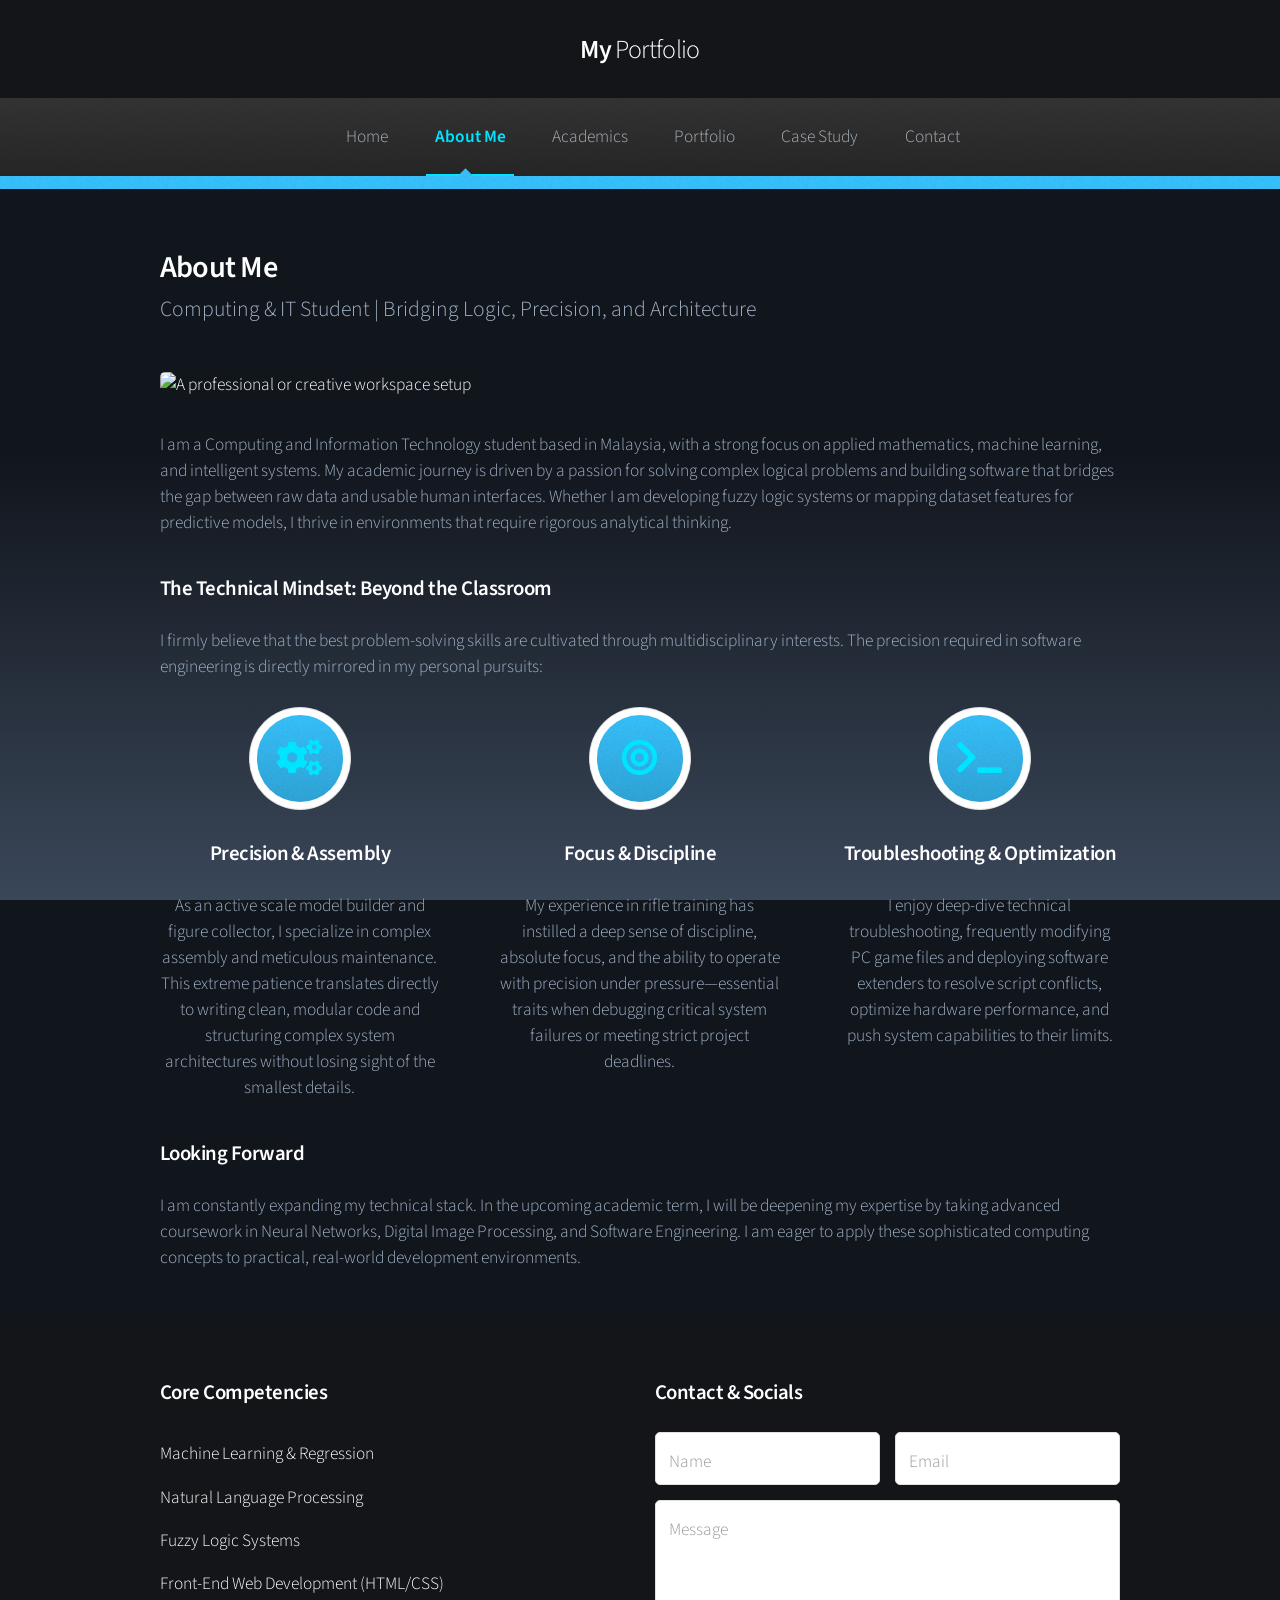
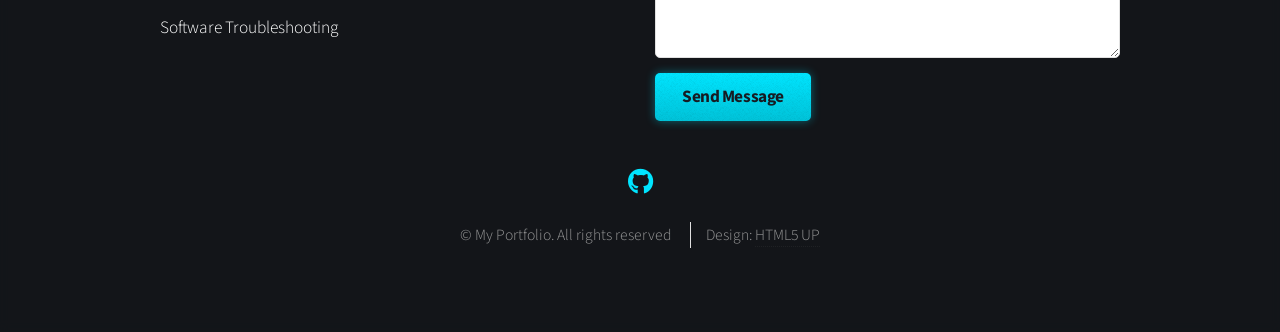
==== commit e5bdbfb6: "Update link to github Icon and the portfolio page and contact page." ====
--- a/about.html
+++ b/about.html
@@ -113,8 +113,7 @@
 			</div>
 
 			<ul class="icons">
-				<li><a href="#" class="icon brands fa-github"><span class="label">GitHub</span></a></li>
-				<li><a href="#" class="icon brands fa-linkedin-in"><span class="label">LinkedIn</span></a></li>
+				<li><a href="https://github.com/Dragoonjack" class="icon brands fa-github"><span class="label">GitHub</span></a></li>
 			</ul>
 
 			<div class="copyright">
--- a/assets/css/main.css
+++ b/assets/css/main.css
@@ -3360,14 +3360,26 @@
 	}
 
 /* ==========================================================================
-   NEON KAIJU AMBIENT LIGHTING OVERRIDES (BRIGHTER)
+   NEON KAIJU AMBIENT LIGHTING OVERRIDES (FIXED)
    ========================================================================== */
 
-/* 1. Ambient Lighting Background */
-body, #page-wrapper, #main, .wrapper {
-	background: linear-gradient(to right, #242629 10%, #687385 100%) !important;
+/* 1. Unified Ambient Background */
+body, #page-wrapper {
+	background-color: #11151C !important;
+	/* Starts dark at the top, stays dark until 50%, fades to grey at the bottom */
+	background-image: linear-gradient(to bottom, #11151C 0%, #11151C 50%, #3A4759 100%) !important;
 	background-attachment: fixed !important;
 	color: #ffffff !important;
+}
+
+/* Make sure the content boxes are transparent so the background shows through */
+#main, .wrapper, .wrapper.style1, .wrapper.style2, .wrapper.style3 {
+	background: transparent !important;
+}
+
+/* Keep text readable against the new background */
+#content p, #sidebar p, .box.highlight p {
+	color: #A0B2C6 !important;
 }
 
 /* 2. Glass Effect Headers */
@@ -3381,37 +3393,65 @@
 	color: #ffffff !important;
 }
 
-/* 3. Navigation Bar (HCI Visibility of System Status) */
+/* 4. Navigation Bar (HCI Visibility of System Status) */
 #nav > ul > li > a {
-	color: #AAB2BB !important; /* Muted gray for inactive links */
+	color: #AAB2BB !important;
 }
 
 #nav > ul > li:hover > a {
-	color: #00E5FF !important; /* Godzilla Blue hover effect */
+	color: #00E5FF !important;
 }
 
 #nav > ul > li.current > a, #nav > ul > li.active > a {
-	color: #00E5FF !important; /* Active page indicator */
-	border-bottom: 2px solid #00E5FF; /* Subtle glow underline */
+	color: #00E5FF !important;
+	border-bottom: 2px solid #00E5FF;
 }
 
-/* 4. Godzilla Blue Buttons & Interactive Elements */
+/* 5. Godzilla Blue Buttons & Interactive Elements */
 input[type="submit"], input[type="reset"], input[type="button"], .button {
-	background-color: #00E5FF !important; /* Godzilla Blue fill */
-	color: #161B22 !important; /* Dark text inside button for contrast */
+	background-color: #00E5FF !important;
+	color: #161B22 !important;
 	font-weight: bold !important;
 	border: none !important;
-	box-shadow: 0 0 10px rgba(0, 229, 255, 0.4) !important; /* Subtle neon glow effect */
+	box-shadow: 0 0 10px rgba(0, 229, 255, 0.4) !important;
 	transition: all 0.3s ease !important;
 }
 
 	input[type="submit"]:hover, input[type="reset"]:hover, input[type="button"]:hover, .button:hover {
-		background-color: #D32F2F !important; /* Switches to Blood Red on hover! */
-		color: #ffffff !important; /* White text on hover */
+		background-color: #D32F2F !important;
+		color: #ffffff !important;
 		box-shadow: 0 0 15px rgba(211, 47, 47, 0.6) !important;
 	}
 
-/* 5. Icons & Small Highlights */
+/* 6. Icons & Small Highlights */
 .icon {
-	color: #00E5FF !important; /* Turns all layout icons Godzilla Blue */
+	color: #00E5FF !important;
+}
+
+/* 7. Sleek Initials Logo Badge */
+.logo-badge {
+	display: inline-block;
+	background: #1F242C;
+	color: #00E5FF !important;
+	border: 2px solid #00E5FF;
+	border-radius: 50%;
+	width: 42px;
+	height: 42px;
+	line-height: 38px;
+	text-align: center;
+	font-weight: 800;
+	font-size: 0.7em;
+	margin-right: 12px;
+	letter-spacing: -0.5px;
+	box-shadow: 0 0 15px rgba(0, 229, 255, 0.4);
+	vertical-align: middle;
+	transition: all 0.3s ease;
+}
+
+/* Subtle pulse hover effect for your badge */
+#logo:hover .logo-badge {
+	background: #00E5FF;
+	color: #13171D !important;
+	box-shadow: 0 0 25px #00E5FF;
+	transform: scale(1.05);
 }
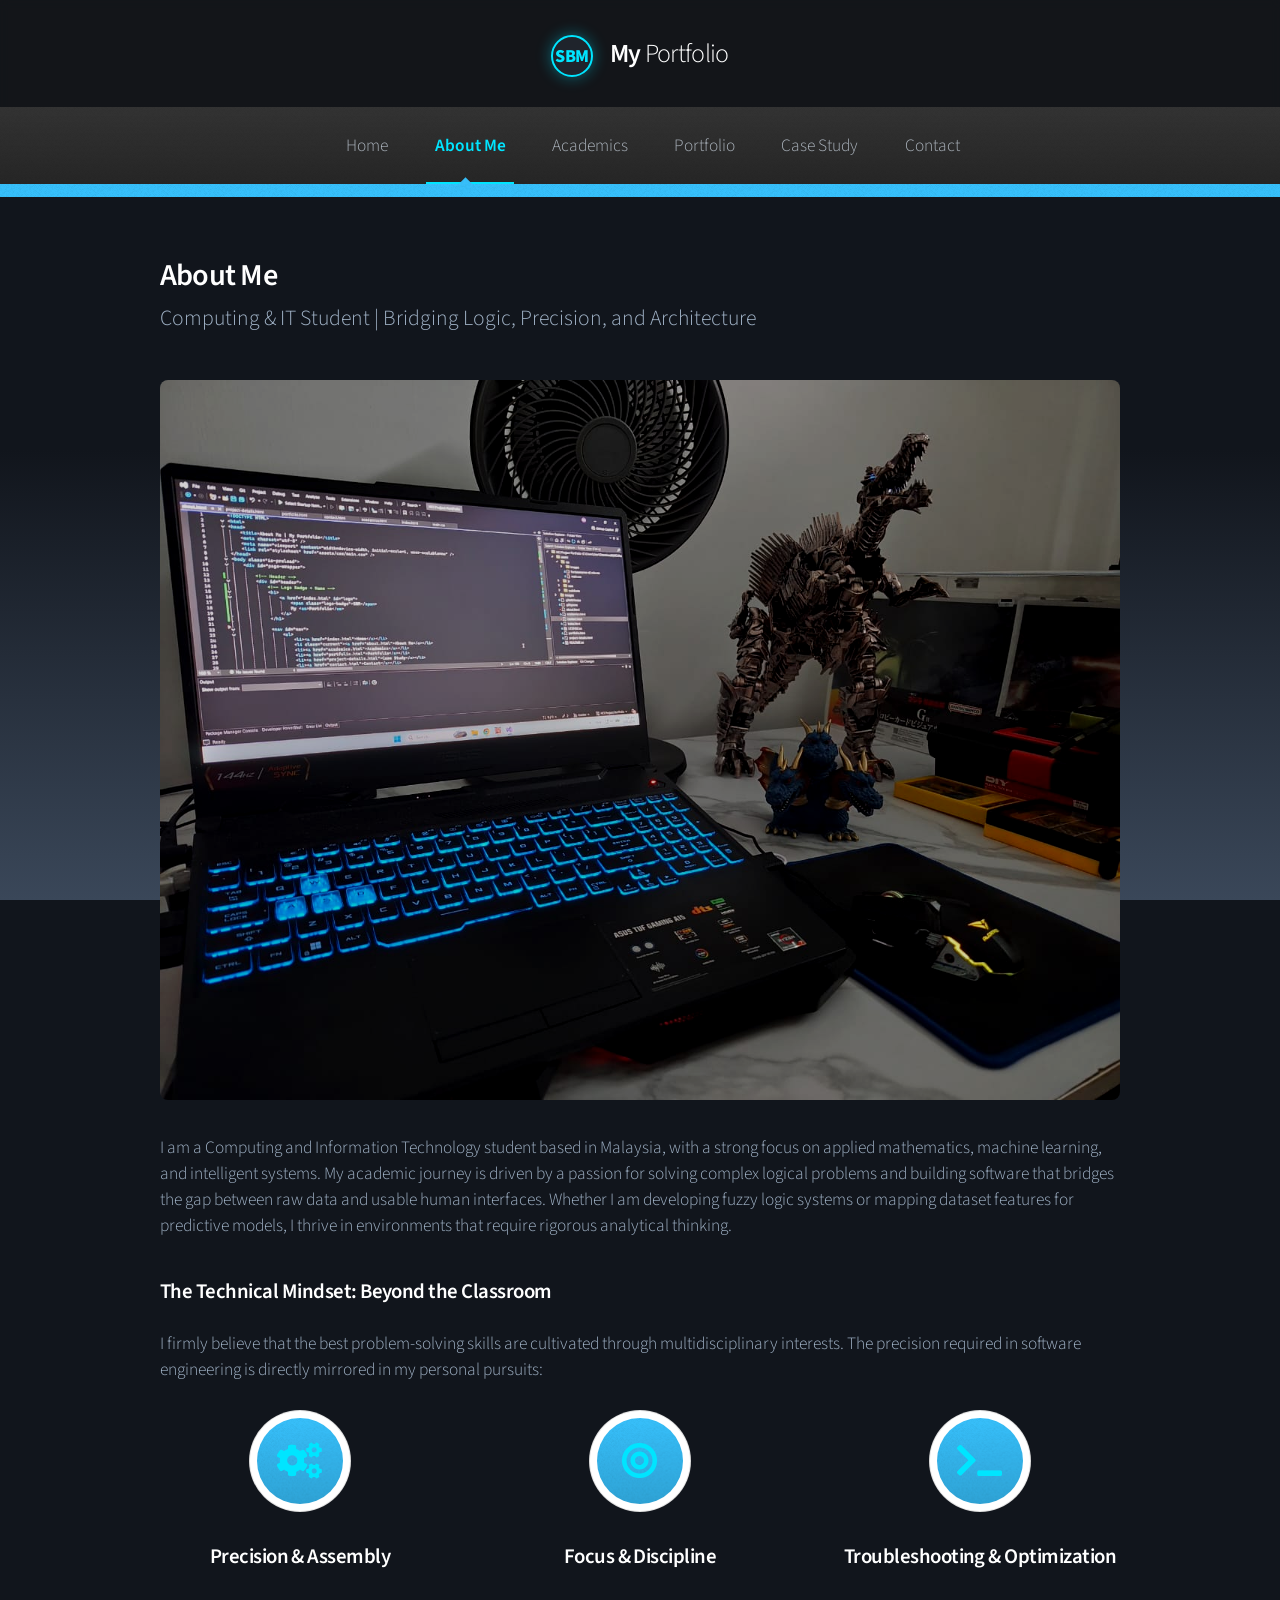
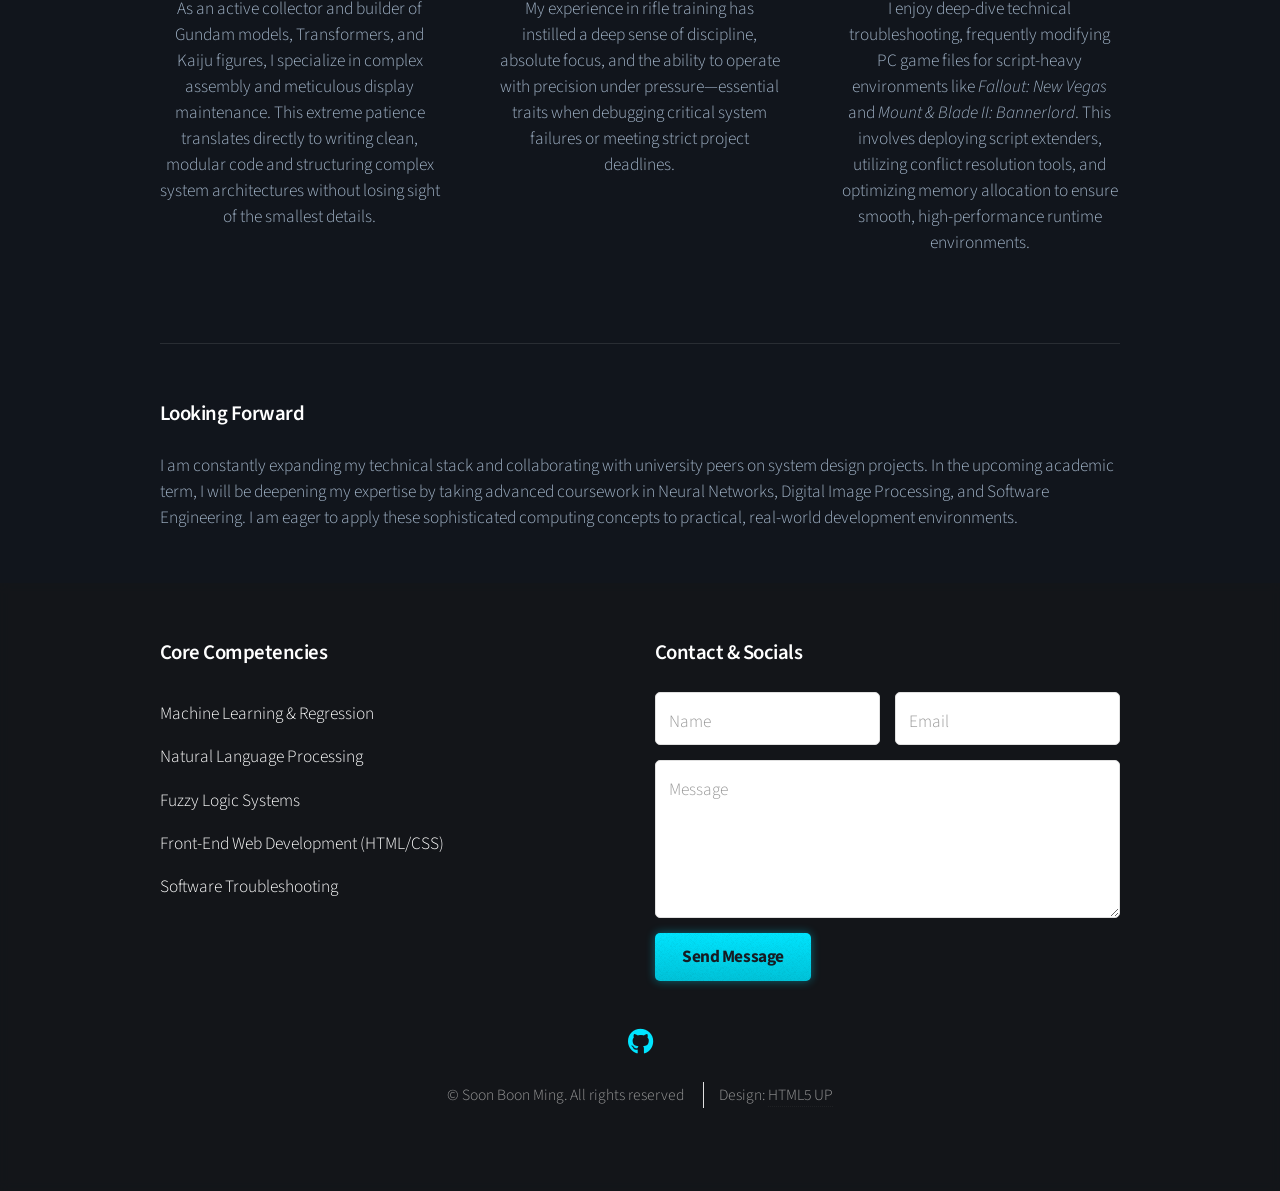
==== commit d9dd8df2: "Update on contact, about, and index page, and also added function on footer message button." ====
--- a/about.html
+++ b/about.html
@@ -9,9 +9,15 @@
 <body class="is-preload">
 	<div id="page-wrapper">
 
+		<!-- Header -->
 		<div id="header">
-
-			<h1><a href="index.html" id="logo">My <em>Portfolio</em></a></h1>
+			<!-- Logo Badge + Name -->
+			<h1>
+				<a href="index.html" id="logo">
+					<span class="logo-badge">SBM</span>
+					My <em>Portfolio</em>
+				</a>
+			</h1>
 
 			<nav id="nav">
 				<ul>
@@ -26,6 +32,7 @@
 
 		</div>
 
+		<!-- Main -->
 		<section class="wrapper style1">
 			<div class="container">
 				<div id="content">
@@ -36,7 +43,8 @@
 							<p>Computing & IT Student | Bridging Logic, Precision, and Architecture</p>
 						</header>
 
-						<span class="image featured"><img src="images/pic05.jpg" alt="A professional or creative workspace setup" /></span>
+						<!-- Hero Image Setup -->
+						<span class="image featured"><img src="images/workspace.webp" alt="My workspace and display setup" style="filter: brightness(0.8) contrast(1.1); border-radius: 8px;" /></span>
 
 						<p>I am a Computing and Information Technology student based in Malaysia, with a strong focus on applied mathematics, machine learning, and intelligent systems. My academic journey is driven by a passion for solving complex logical problems and building software that bridges the gap between raw data and usable human interfaces. Whether I am developing fuzzy logic systems or mapping dataset features for predictive models, I thrive in environments that require rigorous analytical thinking.</p>
 
@@ -44,13 +52,15 @@
 						<p>I firmly believe that the best problem-solving skills are cultivated through multidisciplinary interests. The precision required in software engineering is directly mirrored in my personal pursuits:</p>
 
 						<div class="row gtr-200">
+							<!-- Box 1: Models -->
 							<section class="col-4 col-12-narrower">
 								<div class="box highlight">
 									<i class="icon solid major fa-cogs"></i>
 									<h3>Precision & Assembly</h3>
-									<p>As an active scale model builder and figure collector, I specialize in complex assembly and meticulous maintenance. This extreme patience translates directly to writing clean, modular code and structuring complex system architectures without losing sight of the smallest details.</p>
+									<p>As an active collector and builder of Gundam models, Transformers, and Kaiju figures, I specialize in complex assembly and meticulous display maintenance. This extreme patience translates directly to writing clean, modular code and structuring complex system architectures without losing sight of the smallest details.</p>
 								</div>
 							</section>
+							<!-- Box 2: Rifle Training -->
 							<section class="col-4 col-12-narrower">
 								<div class="box highlight">
 									<i class="icon solid major fa-bullseye"></i>
@@ -58,23 +68,27 @@
 									<p>My experience in rifle training has instilled a deep sense of discipline, absolute focus, and the ability to operate with precision under pressure—essential traits when debugging critical system failures or meeting strict project deadlines.</p>
 								</div>
 							</section>
+							<!-- Box 3: Modding -->
 							<section class="col-4 col-12-narrower">
 								<div class="box highlight">
 									<i class="icon solid major fa-terminal"></i>
 									<h3>Troubleshooting & Optimization</h3>
-									<p>I enjoy deep-dive technical troubleshooting, frequently modifying PC game files and deploying software extenders to resolve script conflicts, optimize hardware performance, and push system capabilities to their limits.</p>
+									<p>I enjoy deep-dive technical troubleshooting, frequently modifying PC game files for script-heavy environments like <em>Fallout: New Vegas</em> and <em>Mount & Blade II: Bannerlord</em>. This involves deploying script extenders, utilizing conflict resolution tools, and optimizing memory allocation to ensure smooth, high-performance runtime environments.</p>
 								</div>
 							</section>
 						</div>
 
+						<hr style="border: 0; border-top: 1px solid rgba(255,255,255,0.1); margin: 3em 0;" />
+
 						<h3>Looking Forward</h3>
-						<p>I am constantly expanding my technical stack. In the upcoming academic term, I will be deepening my expertise by taking advanced coursework in Neural Networks, Digital Image Processing, and Software Engineering. I am eager to apply these sophisticated computing concepts to practical, real-world development environments.</p>
+						<p>I am constantly expanding my technical stack and collaborating with university peers on system design projects. In the upcoming academic term, I will be deepening my expertise by taking advanced coursework in Neural Networks, Digital Image Processing, and Software Engineering. I am eager to apply these sophisticated computing concepts to practical, real-world development environments.</p>
 					</article>
 
 				</div>
 			</div>
 		</section>
 
+		<!-- Footer -->
 		<div id="footer">
 			<div class="container">
 				<div class="row">
@@ -90,16 +104,17 @@
 					</section>
 					<section class="col-6 col-12-narrower">
 						<h3>Contact & Socials</h3>
-						<form>
+						<!-- Formspree Integration -->
+						<form action="https://formspree.io/f/YOUR_FORMSPREE_ENDPOINT" method="POST">
 							<div class="row gtr-50">
 								<div class="col-6 col-12-mobilep">
-									<input type="text" name="name" id="name" placeholder="Name" />
+									<input type="text" name="name" id="name" placeholder="Name" required />
 								</div>
 								<div class="col-6 col-12-mobilep">
-									<input type="email" name="email" id="email" placeholder="Email" />
+									<input type="email" name="email" id="email" placeholder="Email" required />
 								</div>
 								<div class="col-12">
-									<textarea name="message" id="message" placeholder="Message" rows="5"></textarea>
+									<textarea name="message" id="message" placeholder="Message" rows="5" required></textarea>
 								</div>
 								<div class="col-12">
 									<ul class="actions">
@@ -113,12 +128,12 @@
 			</div>
 
 			<ul class="icons">
-				<li><a href="https://github.com/Dragoonjack" class="icon brands fa-github"><span class="label">GitHub</span></a></li>
+				<li><a href="https://github.com/Dragoonjack" target="_blank" class="icon brands fa-github"><span class="label">GitHub</span></a></li>
 			</ul>
 
 			<div class="copyright">
 				<ul class="menu">
-					<li>&copy; My Portfolio. All rights reserved</li>
+					<li>&copy; Soon Boon Ming. All rights reserved</li>
 					<li>Design: <a href="http://html5up.net">HTML5 UP</a></li>
 				</ul>
 			</div>
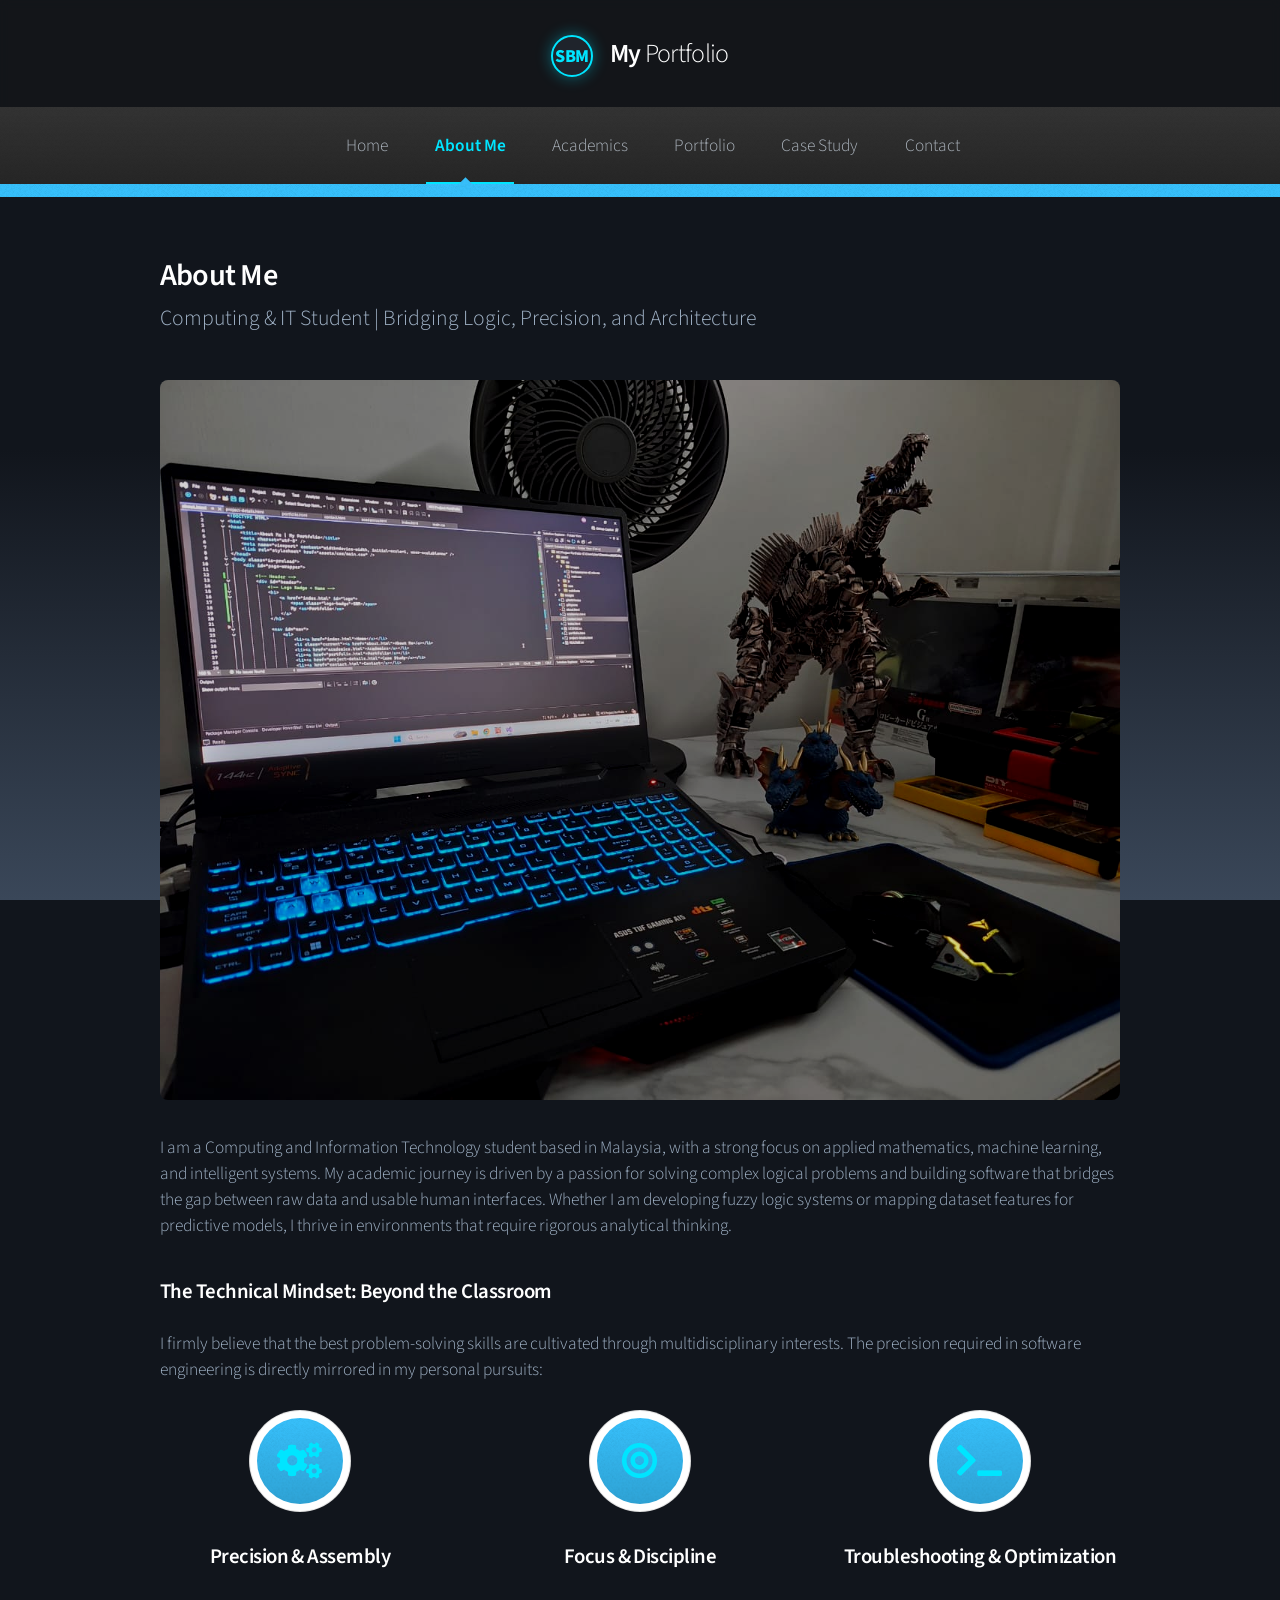
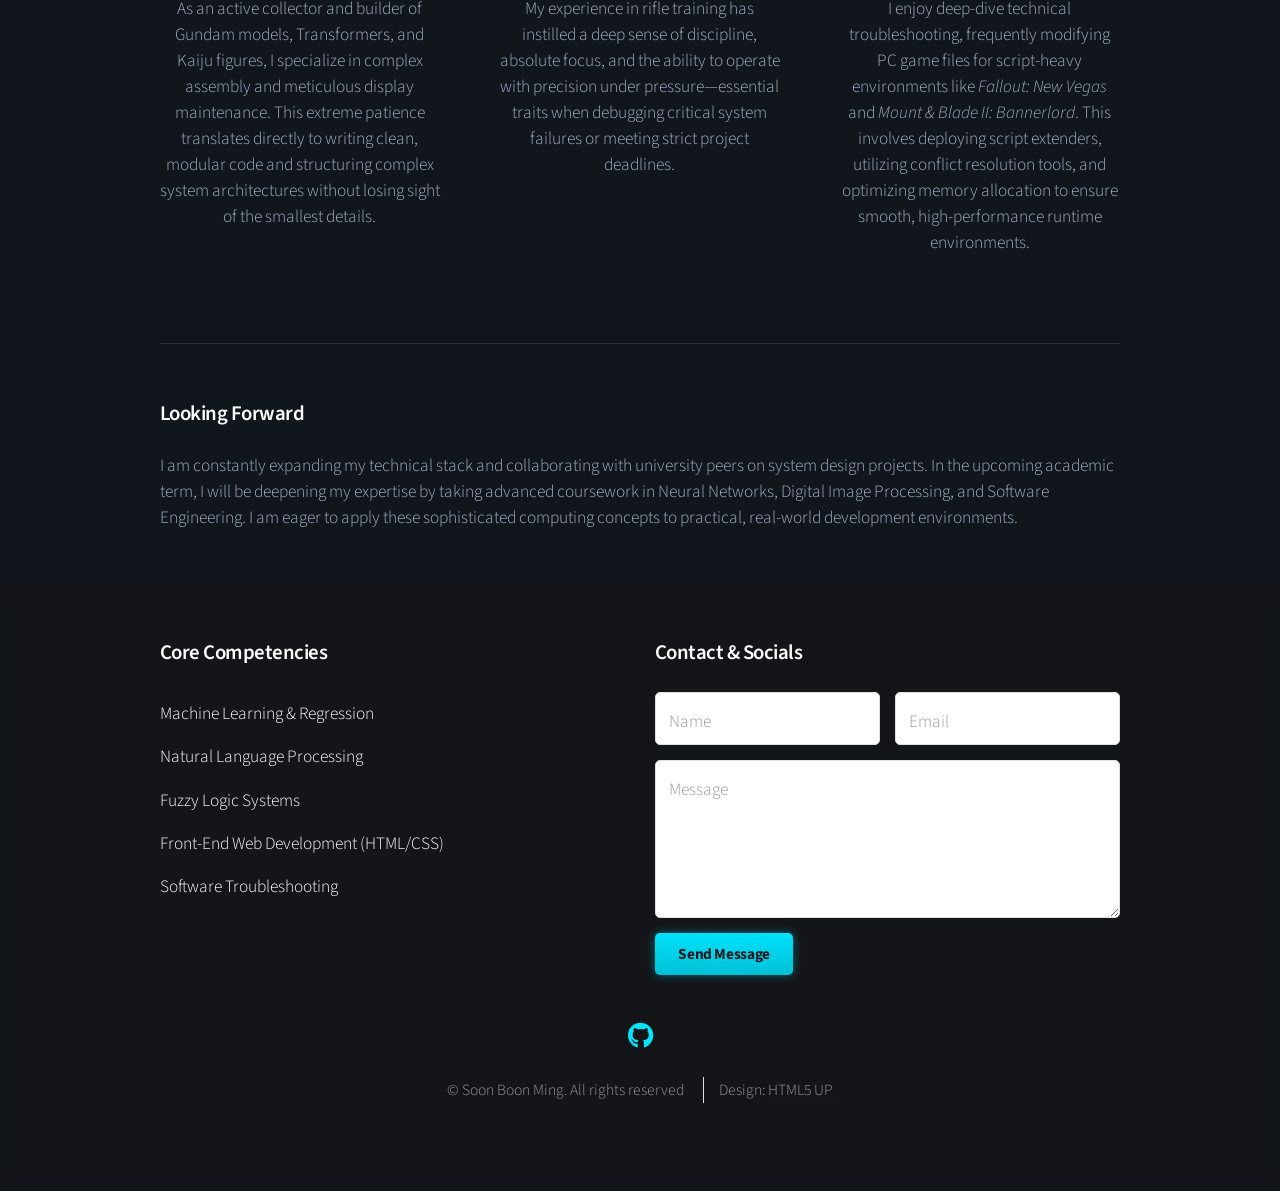
==== commit 1c342131: "Updated many stuff" ====
--- a/about.html
+++ b/about.html
@@ -105,7 +105,7 @@
 					<section class="col-6 col-12-narrower">
 						<h3>Contact & Socials</h3>
 						<!-- Formspree Integration -->
-						<form action="https://formspree.io/f/YOUR_FORMSPREE_ENDPOINT" method="POST">
+						<form action="https://formspree.io/f/xlgkkjrn" method="POST">
 							<div class="row gtr-50">
 								<div class="col-6 col-12-mobilep">
 									<input type="text" name="name" id="name" placeholder="Name" required />
--- a/assets/css/main.css
+++ b/assets/css/main.css
@@ -3454,4 +3454,20 @@
 	color: #13171D !important;
 	box-shadow: 0 0 25px #00E5FF;
 	transform: scale(1.05);
+}
+
+/* --- Form Input Text Color Fix --- */
+input[type="text"],
+input[type="email"],
+textarea {
+	color: #1a1a1a !important;
+}
+
+/* --- Uniform Portfolio Grid Images --- */
+.box.post .image.left img {
+	width: 100%;
+	aspect-ratio: 4 / 3;
+	object-fit: cover;
+	object-position: top center;
+	border-radius: 4px; /* Optional: Adds a slight, modern curve to the image corners */
 }
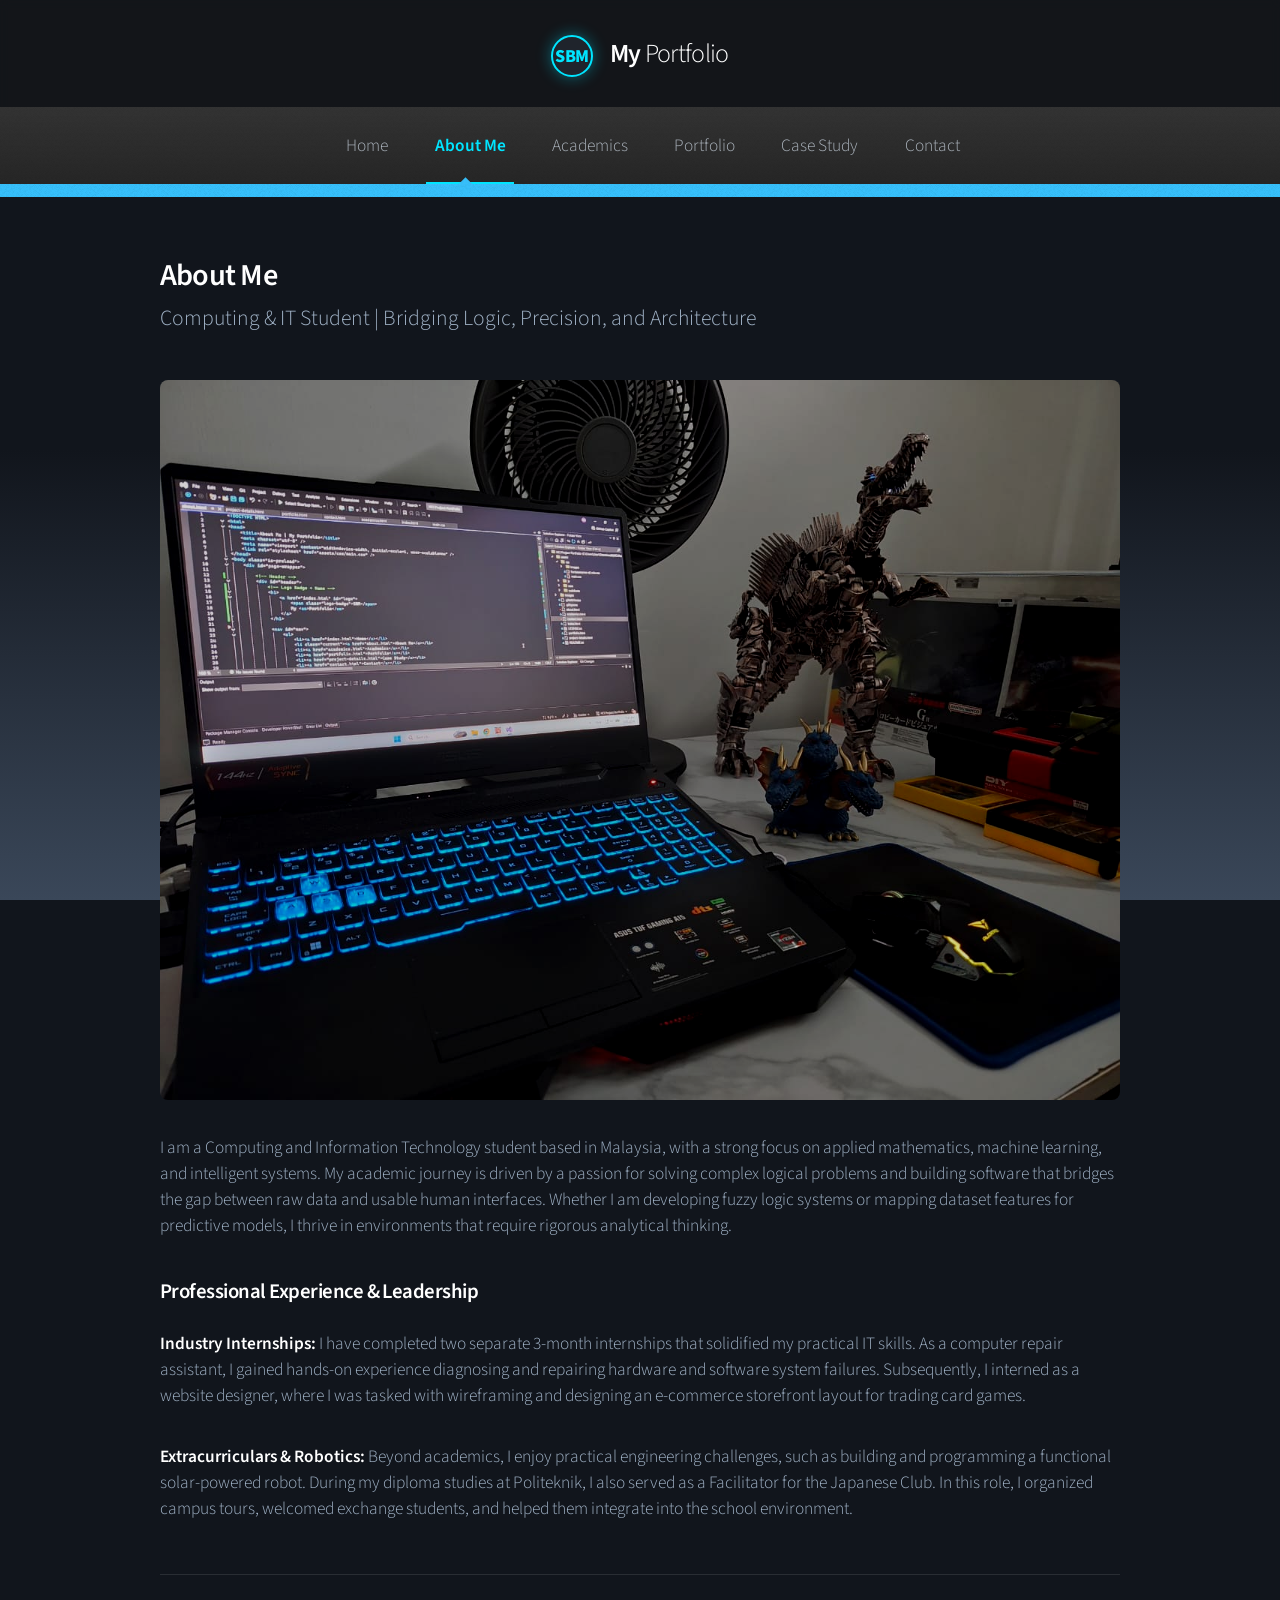
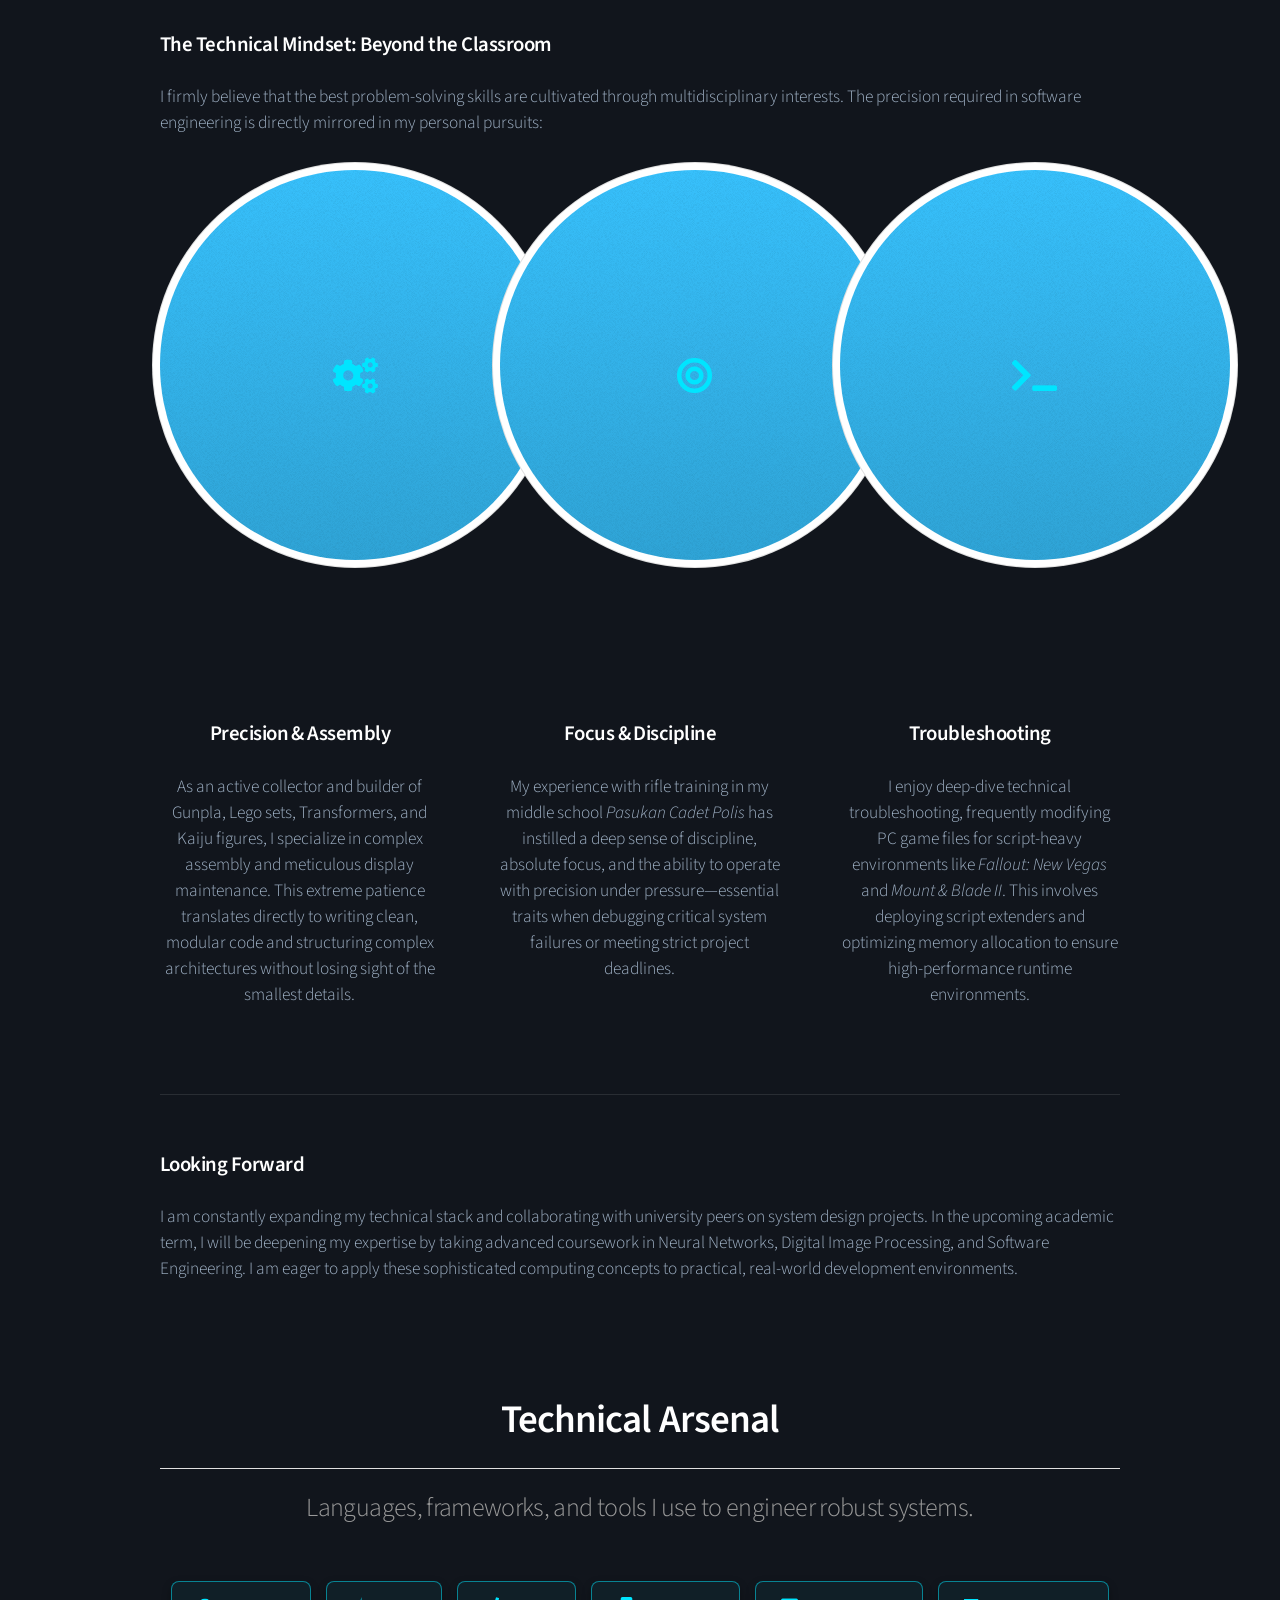
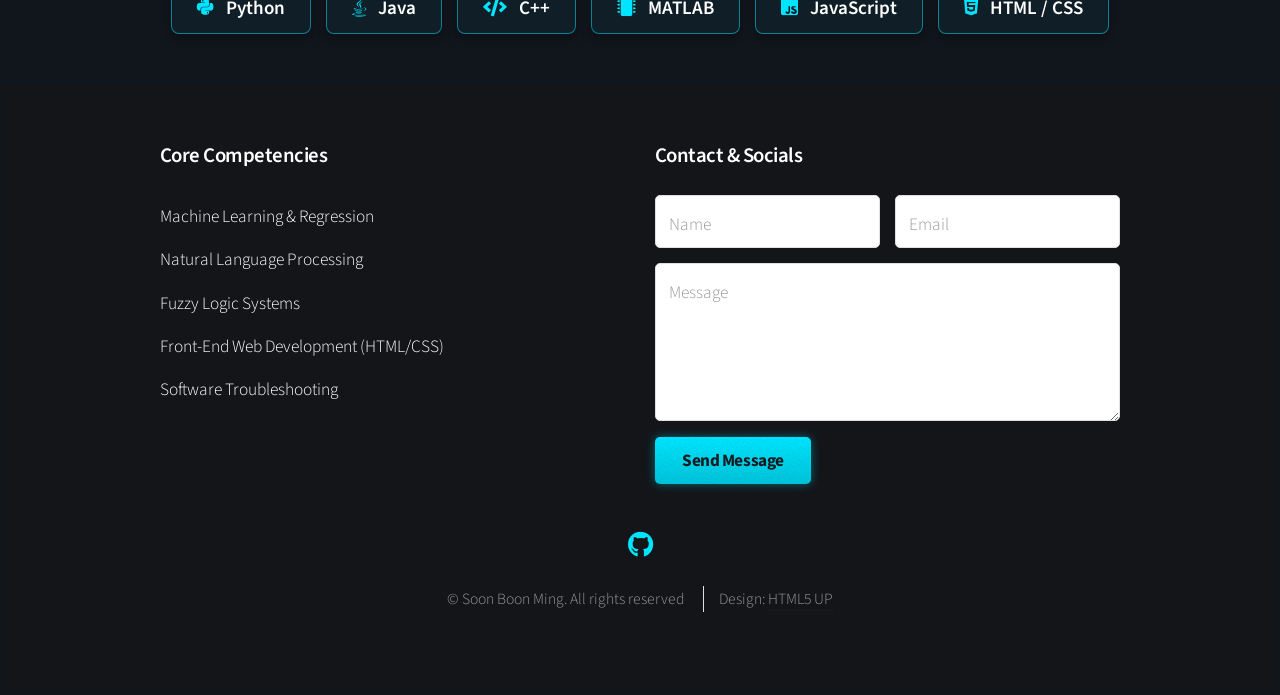
==== commit cbe3afe3: "Finalize the website." ====
--- a/about.html
+++ b/about.html
@@ -9,9 +9,7 @@
 <body class="is-preload">
 	<div id="page-wrapper">
 
-		<!-- Header -->
 		<div id="header">
-			<!-- Logo Badge + Name -->
 			<h1>
 				<a href="index.html" id="logo">
 					<span class="logo-badge">SBM</span>
@@ -32,48 +30,52 @@
 
 		</div>
 
-		<!-- Main -->
 		<section class="wrapper style1">
 			<div class="container">
 				<div id="content">
 
 					<article>
-						<header>
+						<header style="margin-bottom: 2em;">
 							<h2>About Me</h2>
 							<p>Computing & IT Student | Bridging Logic, Precision, and Architecture</p>
 						</header>
 
-						<!-- Hero Image Setup -->
 						<span class="image featured"><img src="images/workspace.webp" alt="My workspace and display setup" style="filter: brightness(0.8) contrast(1.1); border-radius: 8px;" /></span>
 
 						<p>I am a Computing and Information Technology student based in Malaysia, with a strong focus on applied mathematics, machine learning, and intelligent systems. My academic journey is driven by a passion for solving complex logical problems and building software that bridges the gap between raw data and usable human interfaces. Whether I am developing fuzzy logic systems or mapping dataset features for predictive models, I thrive in environments that require rigorous analytical thinking.</p>
+
+						<h3>Professional Experience & Leadership</h3>
+
+						<p><strong>Industry Internships:</strong> I have completed two separate 3-month internships that solidified my practical IT skills. As a computer repair assistant, I gained hands-on experience diagnosing and repairing hardware and software system failures. Subsequently, I interned as a website designer, where I was tasked with wireframing and designing an e-commerce storefront layout for trading card games.</p>
+
+						<p><strong>Extracurriculars & Robotics:</strong> Beyond academics, I enjoy practical engineering challenges, such as building and programming a functional solar-powered robot. During my diploma studies at Politeknik, I also served as a Facilitator for the Japanese Club. In this role, I organized campus tours, welcomed exchange students, and helped them integrate into the school environment.</p>
+
+						<div style="clear: both;"></div>
+						<hr style="border: 0; border-top: 1px solid rgba(255,255,255,0.1); margin: 3em 0;" />
 
 						<h3>The Technical Mindset: Beyond the Classroom</h3>
 						<p>I firmly believe that the best problem-solving skills are cultivated through multidisciplinary interests. The precision required in software engineering is directly mirrored in my personal pursuits:</p>
 
 						<div class="row gtr-200">
-							<!-- Box 1: Models -->
 							<section class="col-4 col-12-narrower">
 								<div class="box highlight">
 									<i class="icon solid major fa-cogs"></i>
 									<h3>Precision & Assembly</h3>
-									<p>As an active collector and builder of Gundam models, Transformers, and Kaiju figures, I specialize in complex assembly and meticulous display maintenance. This extreme patience translates directly to writing clean, modular code and structuring complex system architectures without losing sight of the smallest details.</p>
+									<p>As an active collector and builder of Gunpla, Lego sets, Transformers, and Kaiju figures, I specialize in complex assembly and meticulous display maintenance. This extreme patience translates directly to writing clean, modular code and structuring complex architectures without losing sight of the smallest details.</p>
 								</div>
 							</section>
-							<!-- Box 2: Rifle Training -->
 							<section class="col-4 col-12-narrower">
 								<div class="box highlight">
 									<i class="icon solid major fa-bullseye"></i>
 									<h3>Focus & Discipline</h3>
-									<p>My experience in rifle training has instilled a deep sense of discipline, absolute focus, and the ability to operate with precision under pressure—essential traits when debugging critical system failures or meeting strict project deadlines.</p>
+									<p>My experience with rifle training in my middle school <em>Pasukan Cadet Polis</em> has instilled a deep sense of discipline, absolute focus, and the ability to operate with precision under pressure—essential traits when debugging critical system failures or meeting strict project deadlines.</p>
 								</div>
 							</section>
-							<!-- Box 3: Modding -->
 							<section class="col-4 col-12-narrower">
 								<div class="box highlight">
 									<i class="icon solid major fa-terminal"></i>
-									<h3>Troubleshooting & Optimization</h3>
-									<p>I enjoy deep-dive technical troubleshooting, frequently modifying PC game files for script-heavy environments like <em>Fallout: New Vegas</em> and <em>Mount & Blade II: Bannerlord</em>. This involves deploying script extenders, utilizing conflict resolution tools, and optimizing memory allocation to ensure smooth, high-performance runtime environments.</p>
+									<h3>Troubleshooting</h3>
+									<p>I enjoy deep-dive technical troubleshooting, frequently modifying PC game files for script-heavy environments like <em>Fallout: New Vegas</em> and <em>Mount & Blade II</em>. This involves deploying script extenders and optimizing memory allocation to ensure high-performance runtime environments.</p>
 								</div>
 							</section>
 						</div>
@@ -88,7 +90,47 @@
 			</div>
 		</section>
 
-		<!-- Footer -->
+		<section class="wrapper style2">
+			<div class="container">
+				<header class="major">
+					<h2>Technical Arsenal</h2>
+					<p>Languages, frameworks, and tools I use to engineer robust systems.</p>
+				</header>
+
+				<div class="row">
+					<div class="col-12">
+						<ul style="list-style: none; padding: 0; display: flex; flex-wrap: wrap; justify-content: center; gap: 15px;">
+
+							<li style="background: rgba(0, 229, 255, 0.05); border: 1px solid rgba(0, 229, 255, 0.5); padding: 12px 25px; border-radius: 8px; font-weight: 600; font-size: 1.1em; color: #fff; box-shadow: 0 4px 10px rgba(0,0,0,0.3);">
+								<i class="icon brands fa-python" style="color: #00E5FF; margin-right: 8px;"></i> Python
+							</li>
+
+							<li style="background: rgba(0, 229, 255, 0.05); border: 1px solid rgba(0, 229, 255, 0.5); padding: 12px 25px; border-radius: 8px; font-weight: 600; font-size: 1.1em; color: #fff; box-shadow: 0 4px 10px rgba(0,0,0,0.3);">
+								<i class="icon brands fa-java" style="color: #00E5FF; margin-right: 8px;"></i> Java
+							</li>
+
+							<li style="background: rgba(0, 229, 255, 0.05); border: 1px solid rgba(0, 229, 255, 0.5); padding: 12px 25px; border-radius: 8px; font-weight: 600; font-size: 1.1em; color: #fff; box-shadow: 0 4px 10px rgba(0,0,0,0.3);">
+								<i class="icon solid fa-code" style="color: #00E5FF; margin-right: 8px;"></i> C++
+							</li>
+
+							<li style="background: rgba(0, 229, 255, 0.05); border: 1px solid rgba(0, 229, 255, 0.5); padding: 12px 25px; border-radius: 8px; font-weight: 600; font-size: 1.1em; color: #fff; box-shadow: 0 4px 10px rgba(0,0,0,0.3);">
+								<i class="icon solid fa-microchip" style="color: #00E5FF; margin-right: 8px;"></i> MATLAB
+							</li>
+
+							<li style="background: rgba(0, 229, 255, 0.05); border: 1px solid rgba(0, 229, 255, 0.5); padding: 12px 25px; border-radius: 8px; font-weight: 600; font-size: 1.1em; color: #fff; box-shadow: 0 4px 10px rgba(0,0,0,0.3);">
+								<i class="icon brands fa-js-square" style="color: #00E5FF; margin-right: 8px;"></i> JavaScript
+							</li>
+
+							<li style="background: rgba(0, 229, 255, 0.05); border: 1px solid rgba(0, 229, 255, 0.5); padding: 12px 25px; border-radius: 8px; font-weight: 600; font-size: 1.1em; color: #fff; box-shadow: 0 4px 10px rgba(0,0,0,0.3);">
+								<i class="icon brands fa-html5" style="color: #00E5FF; margin-right: 8px;"></i> HTML / CSS
+							</li>
+
+						</ul>
+					</div>
+				</div>
+			</div>
+		</section>
+
 		<div id="footer">
 			<div class="container">
 				<div class="row">
@@ -104,7 +146,6 @@
 					</section>
 					<section class="col-6 col-12-narrower">
 						<h3>Contact & Socials</h3>
-						<!-- Formspree Integration -->
 						<form action="https://formspree.io/f/xlgkkjrn" method="POST">
 							<div class="row gtr-50">
 								<div class="col-6 col-12-mobilep">
--- a/assets/css/main.css
+++ b/assets/css/main.css
@@ -3470,4 +3470,55 @@
 	object-fit: cover;
 	object-position: top center;
 	border-radius: 4px; /* Optional: Adds a slight, modern curve to the image corners */
-}+}
+
+/* --- Interactive Image Hover Effect --- */
+.box.post .image.left {
+	overflow: hidden; /* Prevents the zoomed image from breaking out of its frame */
+	border-radius: 4px; /* Keeps the corners smooth */
+}
+
+	.box.post .image.left img {
+		transition: transform 0.3s ease, box-shadow 0.3s ease; /* Makes the animation smooth instead of instant */
+	}
+
+	.box.post .image.left:hover img {
+		transform: scale(1.05); /* Zooms the image up by 5% when hovered */
+		box-shadow: 0 0 20px rgba(0, 229, 255, 0.4); /* Adds your signature neon blue glow */
+	}
+
+/* --- Glowing Footer Icons --- */
+#footer .icons li a {
+	transition: all 0.3s ease; /* Smooth animation */
+	display: inline-block; /* Required for the transform scale to work properly */
+}
+
+	#footer .icons li a:hover {
+		transform: scale(1.3); /* Pops the icon up by 30% */
+		color: #00E5FF !important; /* Forces the color to change to Godzilla Blue */
+		text-shadow: 0 0 15px rgba(0, 229, 255, 0.8); /* Adds a glowing neon aura */
+	}
+
+/* --- Homepage Banner Image Override --- */
+#banner {
+	/* We use ../../ to tell the CSS to look outside the css folder, outside the assets folder, and into the images folder! */
+	background-image: linear-gradient(rgba(0, 0, 0, 0.4), rgba(0, 0, 0, 0.4)), url('../../images/workspace.webp') !important;
+	background-size: cover !important;
+	background-position: center !important;
+	background-repeat: no-repeat !important;
+	border-bottom: 2px solid #00E5FF !important;
+	padding: 10em 0 !important;
+}
+
+/* --- Homepage Core Competency Icons --- */
+.box.highlight .icon {
+	font-size: 4.5em !important; /* Makes the icons significantly larger */
+	display: inline-block; /* Required for the animation to work */
+	transition: all 0.3s ease !important; /* Smooth animation */
+}
+
+	.box.highlight .icon:hover {
+		transform: scale(1.2) translateY(-10px); /* Makes the icon grow and float up slightly */
+		color: #00E5FF !important; /* Signature Godzilla Blue */
+		text-shadow: 0 0 25px rgba(0, 229, 255, 0.8); /* Beautiful neon glow */
+	}
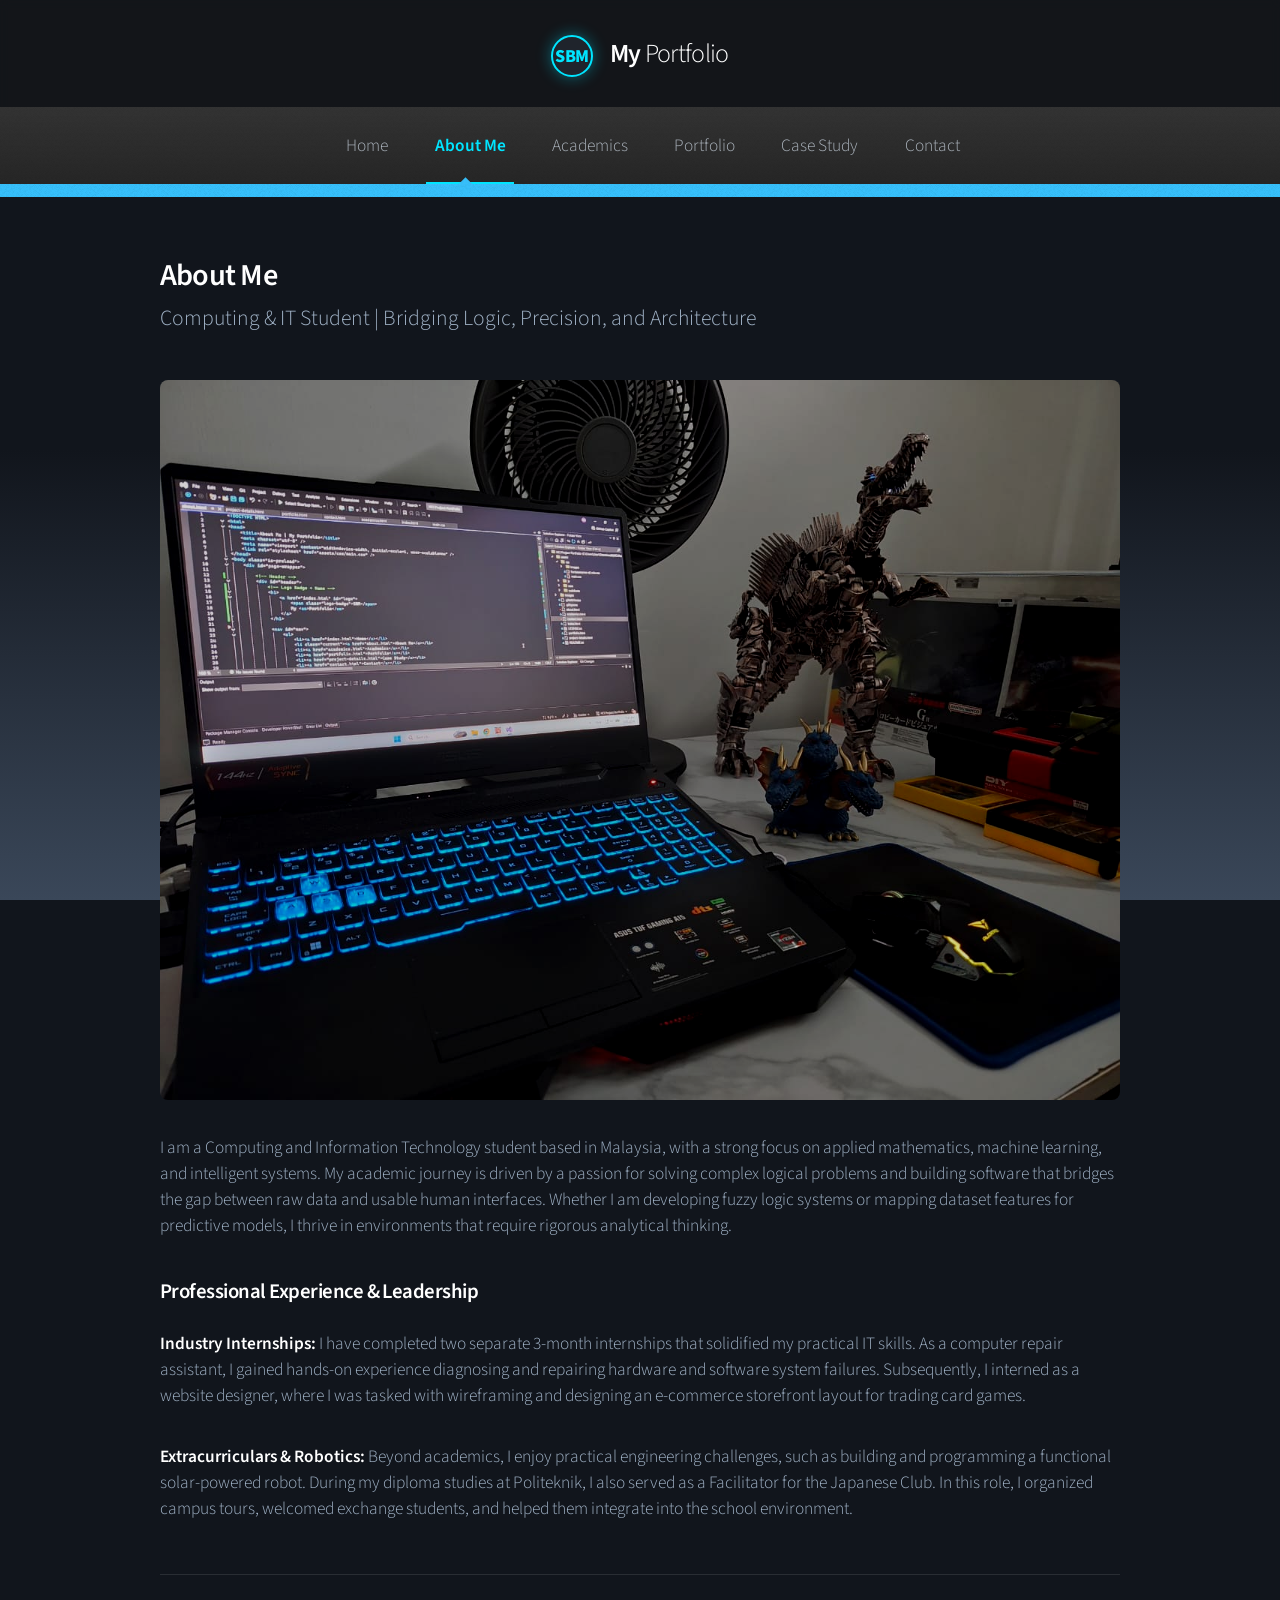
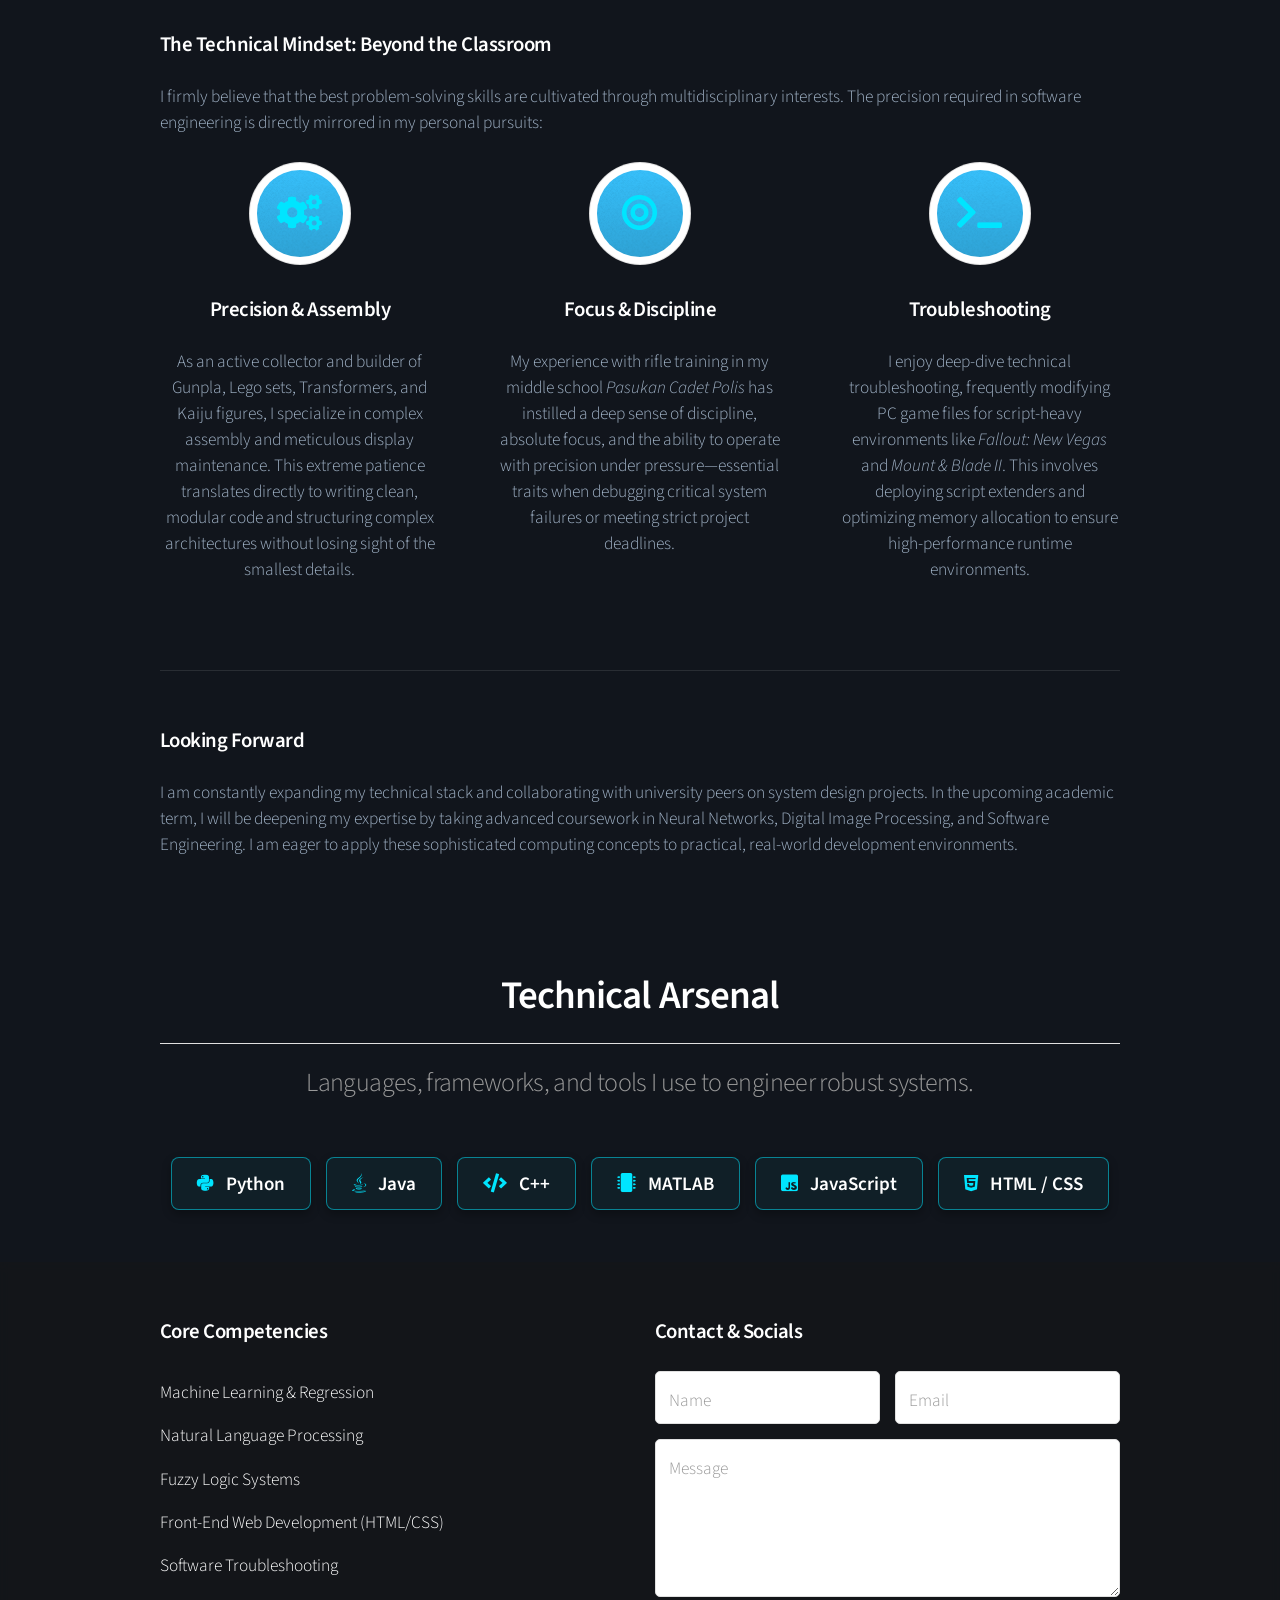
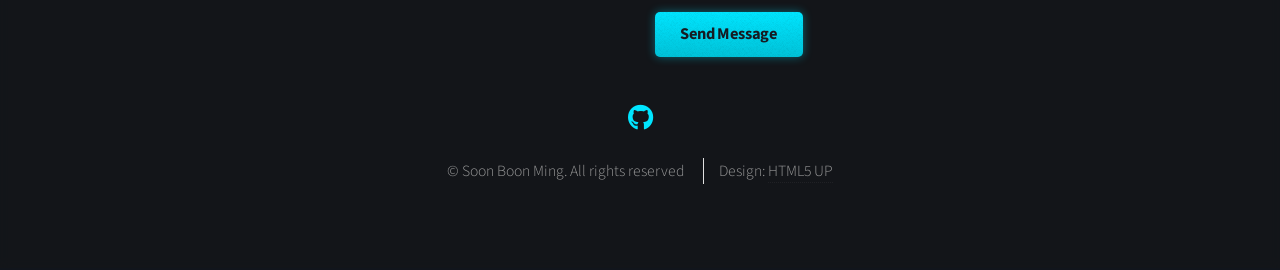
==== commit 7bb13b82: "Update back to top button" ====
--- a/about.html
+++ b/about.html
@@ -183,6 +183,10 @@
 
 	</div>
 
+	<a href="#page-wrapper" class="back-to-top" title="Back to Top">
+		<i class="icon solid fa-arrow-up"></i>
+	</a>
+
 	<script src="assets/js/jquery.min.js"></script>
 	<script src="assets/js/jquery.dropotron.min.js"></script>
 	<script src="assets/js/browser.min.js"></script>
--- a/assets/css/main.css
+++ b/assets/css/main.css
@@ -3510,15 +3510,60 @@
 	padding: 10em 0 !important;
 }
 
-/* --- Homepage Core Competency Icons --- */
-.box.highlight .icon {
-	font-size: 4.5em !important; /* Makes the icons significantly larger */
-	display: inline-block; /* Required for the animation to work */
-	transition: all 0.3s ease !important; /* Smooth animation */
+/* --- Homepage Core Competency Icons (Fixed Targeting) --- */
+.box.highlight a.icon {
+	font-size: 4.5em !important;
+	display: inline-block;
+	transition: all 0.3s ease !important;
 }
 
-	.box.highlight .icon:hover {
-		transform: scale(1.2) translateY(-10px); /* Makes the icon grow and float up slightly */
-		color: #00E5FF !important; /* Signature Godzilla Blue */
-		text-shadow: 0 0 25px rgba(0, 229, 255, 0.8); /* Beautiful neon glow */
-	}+	.box.highlight a.icon:hover {
+		transform: scale(1.2) translateY(-10px);
+		color: #00E5FF !important;
+		text-shadow: 0 0 25px rgba(0, 229, 255, 0.8);
+	}
+
+/* --- Smooth Page Scrolling --- */
+html {
+	scroll-behavior: smooth;
+}
+
+/* --- Back to Top Button (Base Settings & Hidden State) --- */
+.back-to-top {
+	position: fixed;
+	bottom: 30px;
+	left: 30px;
+	background-color: rgba(0, 229, 255, 0.1);
+	border: 1px solid rgba(0, 229, 255, 0.5);
+	color: #00E5FF !important;
+	width: 50px;
+	height: 50px;
+	border-radius: 50%;
+	display: flex;
+	justify-content: center;
+	align-items: center;
+	font-size: 1.2em;
+	text-decoration: none;
+	z-index: 1000;
+	box-shadow: 0 0 15px rgba(0, 229, 255, 0.2);
+	transition: all 0.3s ease;
+	/* Hidden by default */
+	opacity: 0;
+	visibility: hidden;
+	pointer-events: none;
+}
+
+	/* --- Scroll Reveal State --- */
+	.back-to-top.show-button {
+		opacity: 1;
+		visibility: visible;
+		pointer-events: auto;
+	}
+
+		/* --- The Hover Animation --- */
+		.back-to-top.show-button:hover {
+			background-color: #00E5FF;
+			color: #1a1a1a !important;
+			transform: translateY(-5px); /* Floats up */
+			box-shadow: 0 0 25px rgba(0, 229, 255, 0.8); /* Signature Glow */
+		}
